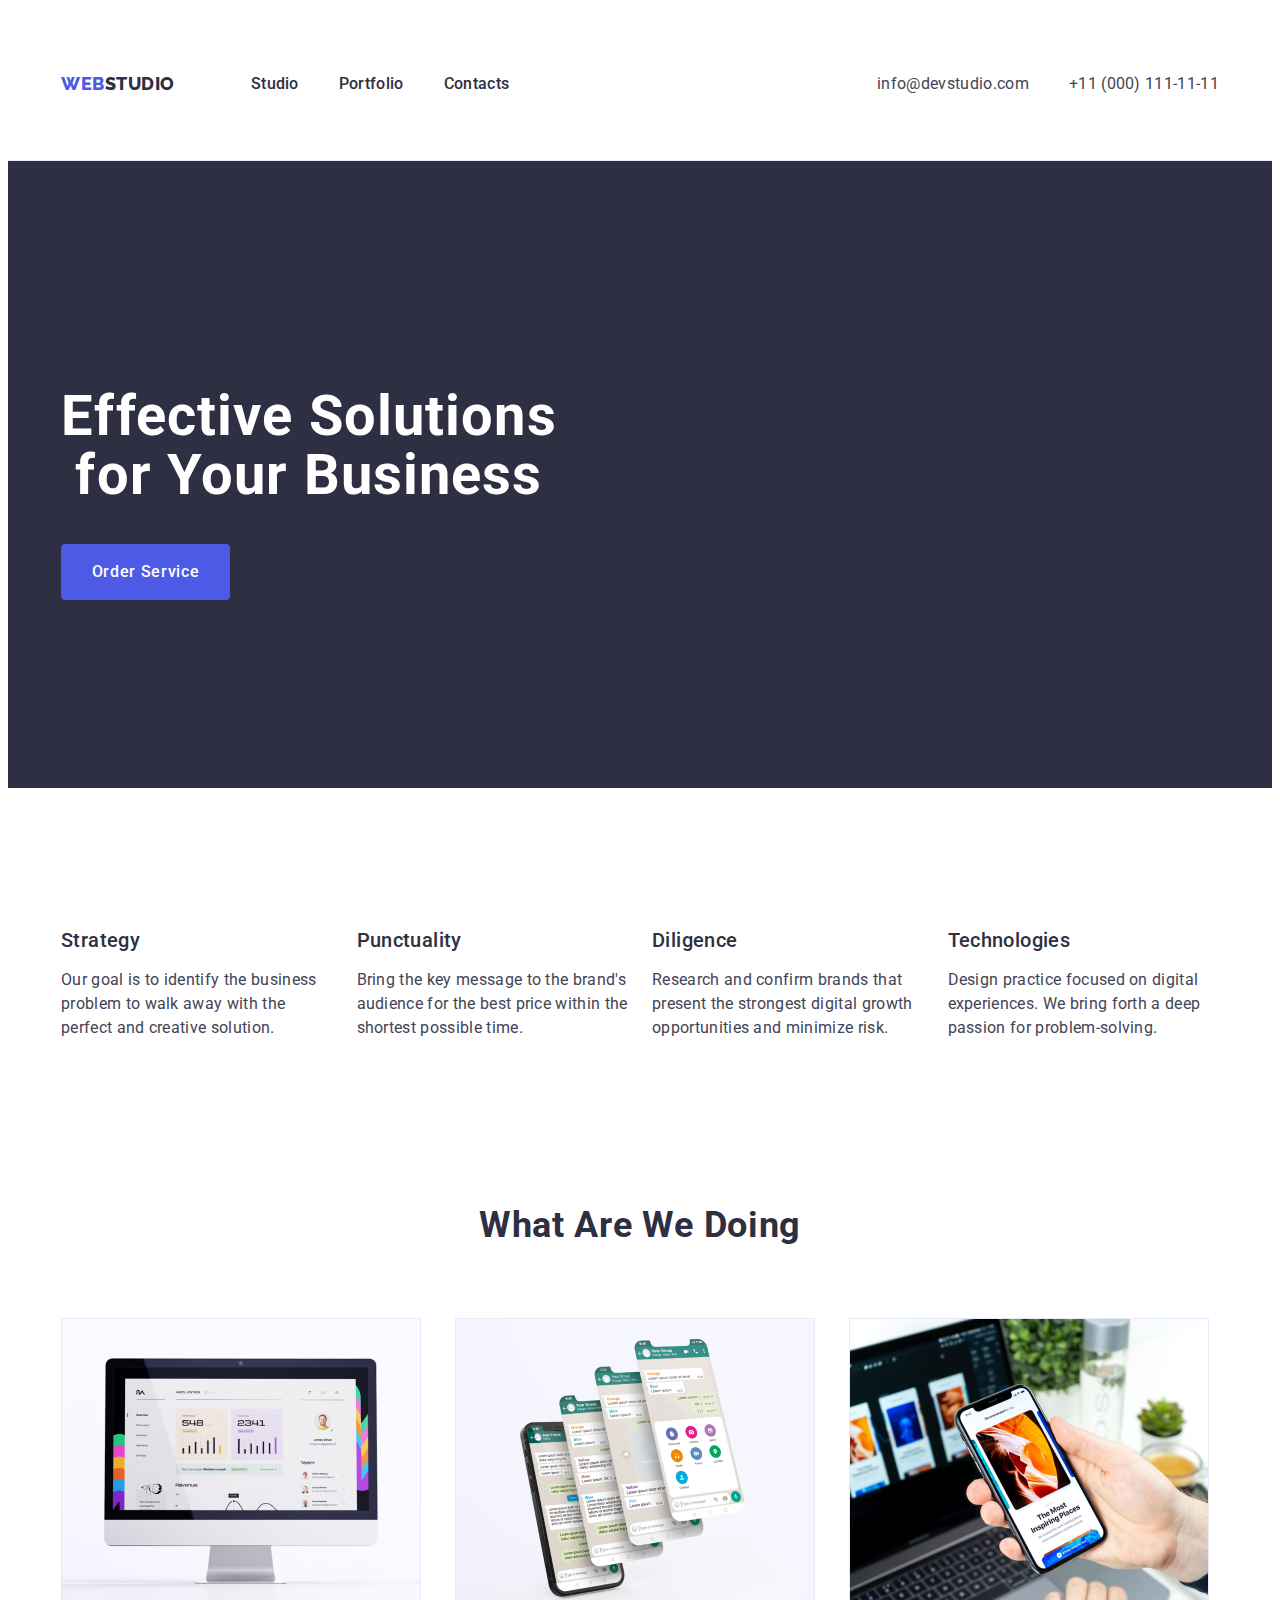
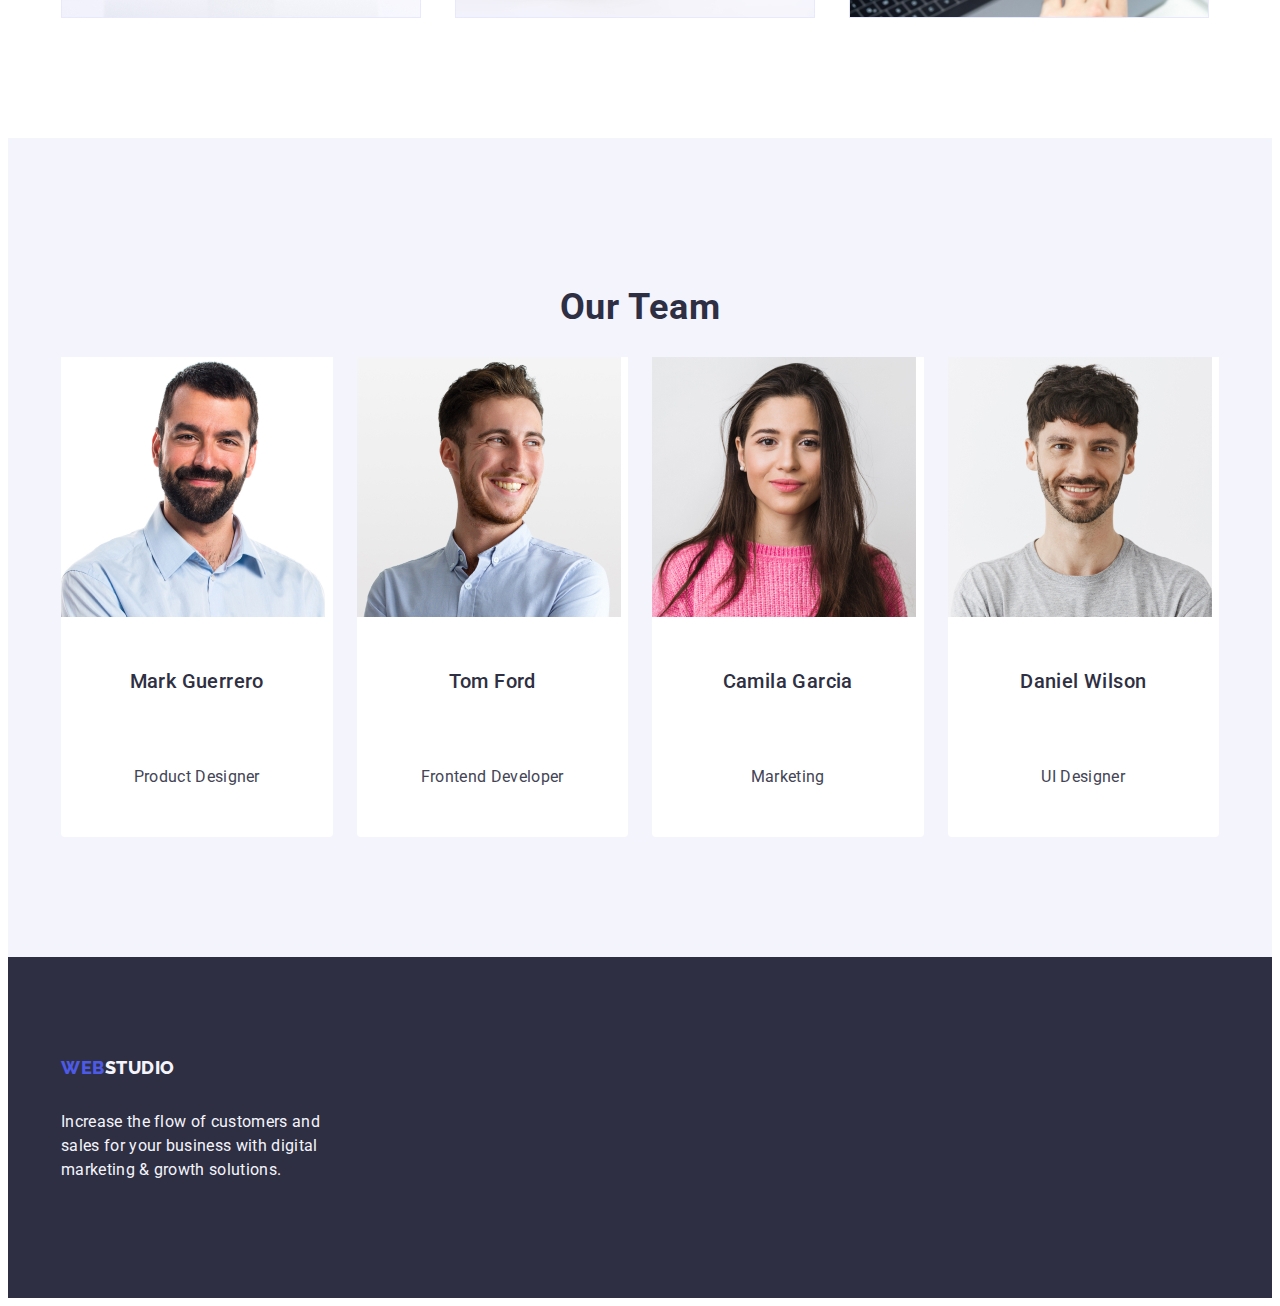
==== index.html @ e4f26592 "work 2" ====
<!DOCTYPE html>
<html lang="en">
  <head>
    <meta charset="UTF-8" />
    <meta http-equiv="X-UA-Compatible" content="IE=edge" />
    <meta name="viewport" content="width=device-width, initial-scale=1.0" />
    <title>WebStudio</title>
    <link
      rel="stylesheet"
      href="https://cdnjs.cloudflare.com/ajax/libs/modern-normalize/2.0.0/modern-normalize.min.css"
      integrity="sha512-4xo8blKMVCiXpTaLzQSLSw3KFOVPWhm/TRtuPVc4WG6kUgjH6J03IBuG7JZPkcWMxJ5huwaBpOpnwYElP/m6wg=="
      crossorigin="anonymous"
      referrerpolicy="no-referrer"
    />
    <link href="./css/styles.css" rel="stylesheet" />
    <link rel="preconnect" href="https://fonts.googleapis.com" />
    <link rel="preconnect" href="https://fonts.gstatic.com" crossorigin />
    <link
      href="https://fonts.googleapis.com/css2?family=Raleway:wght@800&family=Roboto:wght@400;500;700;900&display=swap"
      rel="stylesheet"
    />
  </head>

  <body>
    <header class="header">
      <!-- Main navigation-->
      <div class="main-nav container">
        <nav class="page-nav">
          <a href="./index.html" class="logo link">
            Web<span class="nav-logo">Studio</span></a
          >
          <ul class="list">
            <li class="nav-item">
              <a href="./index.html" class="nav link">Studio</a>
            </li>
            <li class="nav-item">
              <a href="./portfolio.html" class="nav link">Portfolio</a>
            </li>
            <li class="nav-item"><a href="" class="nav link">Contacts</a></li>
          </ul>
        </nav>
        <!-- Contacts-->
        <address class="address">
          <ul class="list">
            <li class="address-link">
              <a class="contacts link" href="mailto:info@devstudio.com"
                >info@devstudio.com</a
              >
            </li>
            <li>
              <a class="contacts link" href="tel:+110001111111"
                >+11 (000) 111-11-11</a
              >
            </li>
          </ul>
        </address>
      </div>
    </header>
    <!-- Main content-->
    <main>
      <!-- Main header-->

      <section class="page-header">
        <div class="container">
          <h1 class="page-title">Effective Solutions for Your Business</h1>
          <button type="button" class="order-button">Order Service</button>
        </div>
      </section>

      <!-- Company focus-->
      <section class="company-focus">
        <div class="container">
          <h2 class="title visually-hidden">Company focus</h2>
          <ul class="list">
            <li class="company-focus-item">
              <h3 class="subtitle">Strategy</h3>
              <p class="body-text">
                Our goal is to identify the business problem to walk away with
                the perfect and creative solution.
              </p>
            </li>
            <li class="company-focus-item">
              <h3 class="subtitle">Punctuality</h3>
              <p class="body-text">
                Bring the key message to the brand's audience for the best price
                within the shortest possible time.
              </p>
            </li>
            <li class="company-focus-item">
              <h3 class="subtitle">Diligence</h3>
              <p class="body-text">
                Research and confirm brands that present the strongest digital
                growth opportunities and minimize risk.
              </p>
            </li>
            <li class="company-focus-item">
              <h3 class="subtitle">Technologies</h3>
              <p class="body-text">
                Design practice focused on digital experiences. We bring forth a
                deep passion for problem-solving.
              </p>
            </li>
          </ul>
        </div>
      </section>

      <!-- Image company focus-->
      <section class="focus-image">
        <div class="container">
          <h2 class="title">What are we doing</h2>
          <ul class="list">
            <li class="focus-image-item">
              <img
                src="./images/monitor.jpg"
                alt="computer-monitor"
                width="360"
              />
            </li>
            <li class="focus-image-item">
              <img
                src="./images/smartphone.jpg"
                alt="smartphone-and-several-of-its-tabs"
                width="360"
              />
            </li>
            <li class="focus-image-item">
              <img
                src="./images/laptop.jpg"
                alt="laptop-on-the-table-and-smartphone-in-hand"
                width="360"
              />
            </li>
          </ul>
        </div>
      </section>

      <!-- Company Team-->
      <section class="company-team">
        <div class="container">
          <h2 class="title">Our Team</h2>
          <ul class="list">
            <li class="team-list">
              <img src="./images/Mark.jpg" alt="team-card" width="264" />
              <div class="card-team">
                <h3 class="subtitle">Mark Guerrero</h3>
                <p class="body-text">Product Designer</p>
              </div>
            </li>
            <li class="team-list">
              <img src="./images/Tom.jpg" alt="team-card-2" width="264" />
              <div class="card-team">
                <h3 class="subtitle">Tom Ford</h3>
                <p class="body-text">Frontend Developer</p>
              </div>
            </li>
            <li class="team-list">
              <img src="./images/Camila.jpg" alt="team-card-3" width="264" />
              <div class="card-team">
                <h3 class="subtitle">Camila Garcia</h3>
                <p class="body-text">Marketing</p>
              </div>
            </li>
            <li class="team-list">
              <img src="./images/Daniel.jpg" alt="team-card-4" width="264" />
              <div class="card-team">
                <h3 class="subtitle">Daniel Wilson</h3>
                <p class="body-text">UI Designer</p>
              </div>
            </li>
          </ul>
        </div>
      </section>
    </main>
    <!-- Footer-->
    <footer class="footer">
      <div class="container">
        <a class="logo link" href="./index.html">
          Web<span class="name-logo-footer">Studio</span></a
        >
        <p class="text-footer">
          Increase the flow of customers and sales for your business with
          digital marketing & growth solutions.
        </p>
      </div>
    </footer>
  </body>
</html>
---- css/styles.css ----
:root {
  --brand-color: #2e2f42;
  --bgc-color: #ffffff;
  --accent-color: #4d5ae5;
  --text-color: #434455;
}
/*Body*/
body {
  font-family: "Roboto", sans-serif;
  font-style: normal;
  font-weight: 400;
  font-size: 16px;
  line-height: 1.5;
  letter-spacing: 0.02em;
  color: var(--text-color);
  background: var(--bgc-color);
}
.list {
  list-style-type: none;
  letter-spacing: 0.02em;
  color: var(--brand-color);
  padding: 0;
  margin: 0;
}
img {
  display: block;
}
.container {
  width: 1158px;
  margin: 0 auto;
  padding: 0 15px;
}
/*Navigation*/
.logo {
  font-family: "Raleway", sans-serif;
  font-style: normal;
  font-weight: 800;
  font-size: 18px;
  line-height: 1.17;
  letter-spacing: 0.03em;
  text-transform: uppercase;
  color: var(--accent-color);
  margin-right: 76px;
}
.nav-logo {
  color: var(--brand-color);
}
.link {
  text-decoration: none;
}
.nav.link {
  font-weight: 500;
  color: var(--brand-color);
}
.nav.link:hover {
  color: #404bbf;
}
.nav.link:focus {
  color: #404bbf;
}
.address {
  font-style: normal;
}
.address .list {
  display: flex;
}
.address-link {
  margin-right: 40px;
}
.address-link:last-child {
  margin-right: 0;
}
.address {
  margin-left: auto;
}
.contacts {
  color: var(--text-color);
}
.contacts:hover {
  color: #404bbf;
}
.contacts:focus {
  color: #404bbf;
}
.page-nav {
  display: flex;
  align-items: center;
}
.main-nav {
  display: flex;
  align-items: center;
  padding-top: 40px;
  padding-bottom: 40px;
}
.page-nav > ul {
  display: flex;
}
.nav-item {
  margin-right: 40px;
  padding: 24px 0;
}

.nav-item:last-child {
  margin-right: 0;
}
/*Header Studio*/

.page-header {
  background-color: var(--brand-color);
  padding-top: 188px;
  padding-bottom: 188px;
}
.page-title {
  max-width: 496px;
  font-size: 56px;
  font-weight: 700;
  line-height: 60px;
  line-height: 1.07;
  text-align: center;
  letter-spacing: 0.02em;
  color: var(--bgc-color);
}
.order-button {
  display: block;
  min-width: 169px;
  height: 56px;
  border: none;
  border-radius: 4px;
  font-family: "Roboto", sans-serif;
  font-weight: 500;
  letter-spacing: 0.04em;
  font-size: 16px;
  line-height: 1.5;
  letter-spacing: 0.04em;
  color: var(--bgc-color);
  background-color: var(--accent-color);
  cursor: pointer;
}
.order-button:hover {
  background-color: #404bbf;
}
.order-button:focus {
  background-color: #404bbf;
}
.header {
  border-bottom: 1px solid #e7e9fc;
}

/*Body text*/
.title {
  font-weight: 700;
  font-size: 36px;
  line-height: 1.11;
  letter-spacing: 0.02em;
  text-align: center;
  text-transform: capitalize;
  color: var(--brand-color);
}
.subtitle {
  font-weight: 500;
  font-size: 20px;
  line-height: 1.2;
  letter-spacing: 0.02em;
  color: var(--brand-color);
}
.body-text {
  font-size: 16px;
  line-height: 1.5;
  letter-spacing: 0.02em;
  color: var(--text-color);
}
.company-focus {
  padding-top: 120px;
  padding-bottom: 120px;
}

.visually-hidden {
  position: absolute;
  width: 1px;
  height: 1px;
  margin: -1px;
  border: 0;
  padding: 0;
  white-space: nowrap;
  clip-path: inset(100%);
  clip: rect(0 0 0 0);
  overflow: hidden;
}
.company-focus ul {
  display: flex;
}
.company-focus-item:last-child {
  margin-right: 0;
}
.company-focus-item {
  margin-right: 24px;
  width: calc((100% - 72px) / 4);
}
.company-focus .subtitle {
  margin-bottom: 8px;
}
.focus-image {
  padding-bottom: 120px;
}
.focus-image .title {
  margin-bottom: 72px;
}
.focus-image ul {
  display: flex;
}
.focus-image-item {
  margin-right: 24px;
  width: calc((100% - 48px) / 3);
}
.focus-image-item:last-child {
  margin-right: 0;
}
/*Company Team*/
.company-team {
  background-color: #f4f4fd;
  padding-top: 120px;
  padding-bottom: 120px;
}
.company-team title {
  margin-bottom: 72px;
}
.company-team ul {
  display: flex;
}

.team-list:last-child {
  margin-right: 0;
}
.team-list {
  background-color: var(--bgc-color);
  margin-right: 24px;
  width: calc((100% - 72px) / 4);
  border-radius: 0px 0px 4px 4px;
}
.card-team {
  padding: 32px 16px 32px;
}
.card-team .subtitle {
  text-align: center;
  margin-bottom: 8px;
}
.card-team .body-text {
  text-align: center;
}
.company-team .subtitle {
  margin-bottom: 72px;
}

/*Footer*/
.footer {
  background-color: var(--brand-color);
  padding-top: 100px;
  padding-bottom: 100px;
}
.text-footer {
  color: #f4f4fd;
  max-width: 264px;
}
.name-logo-footer {
  color: #f4f4fd;
}
.footer .logo {
  display: inline-block;
  margin-bottom: 16px;
}
/*Header Portfolio*/
.filter-button {
  font-family: "Roboto", sans-serif;
  font-weight: 500;
  font-size: 16px;
  line-height: 1.5;
  letter-spacing: 0.04em;
  color: var(--accent-color);
  background-color: #f4f4fd;
  cursor: pointer;
  padding: 12px 24px;
  padding: 12px 24px;
  border: 1px solid #e7e9fc;
  border-radius: 4px;
}
.portfolio-content {
  padding-top: 96px;
  padding-bottom: 120px;
}
.filter {
  display: flex;
  margin-bottom: 72px;
  justify-content: center;
}
.filter-item {
  margin-right: 24px;
}
.filter-item:last-child {
  margin-right: 0;
}

.filter-button:hover {
  background-color: #404bbf;
  color: var(--bgc-color);
  border: 1px solid transparent;
}
.filter-button:focus {
  background-color: #404bbf;
  color: var(--bgc-color);
  border: 1px solid transparent;
}
.services {
  display: flex;
  justify-content: center;
  margin-bottom: 72px;
  flex-wrap: wrap;
  column-gap: 24px;
  row-gap: 48px;
}
.services-link {
  width: calc((100%-48px) / 3);
}
.services-link:nth-last-child(3n) {
  column-gap: 0;
  row-gap: 0;
}
.services-category {
  padding: 32px 16px;
  border: 1px solid #e7e9fc;
  border-top: none;
}
.services .subtitle {
  margin-bottom: 8px;
  text-align: center;
}
.services .body-text {
  text-align: center;
}
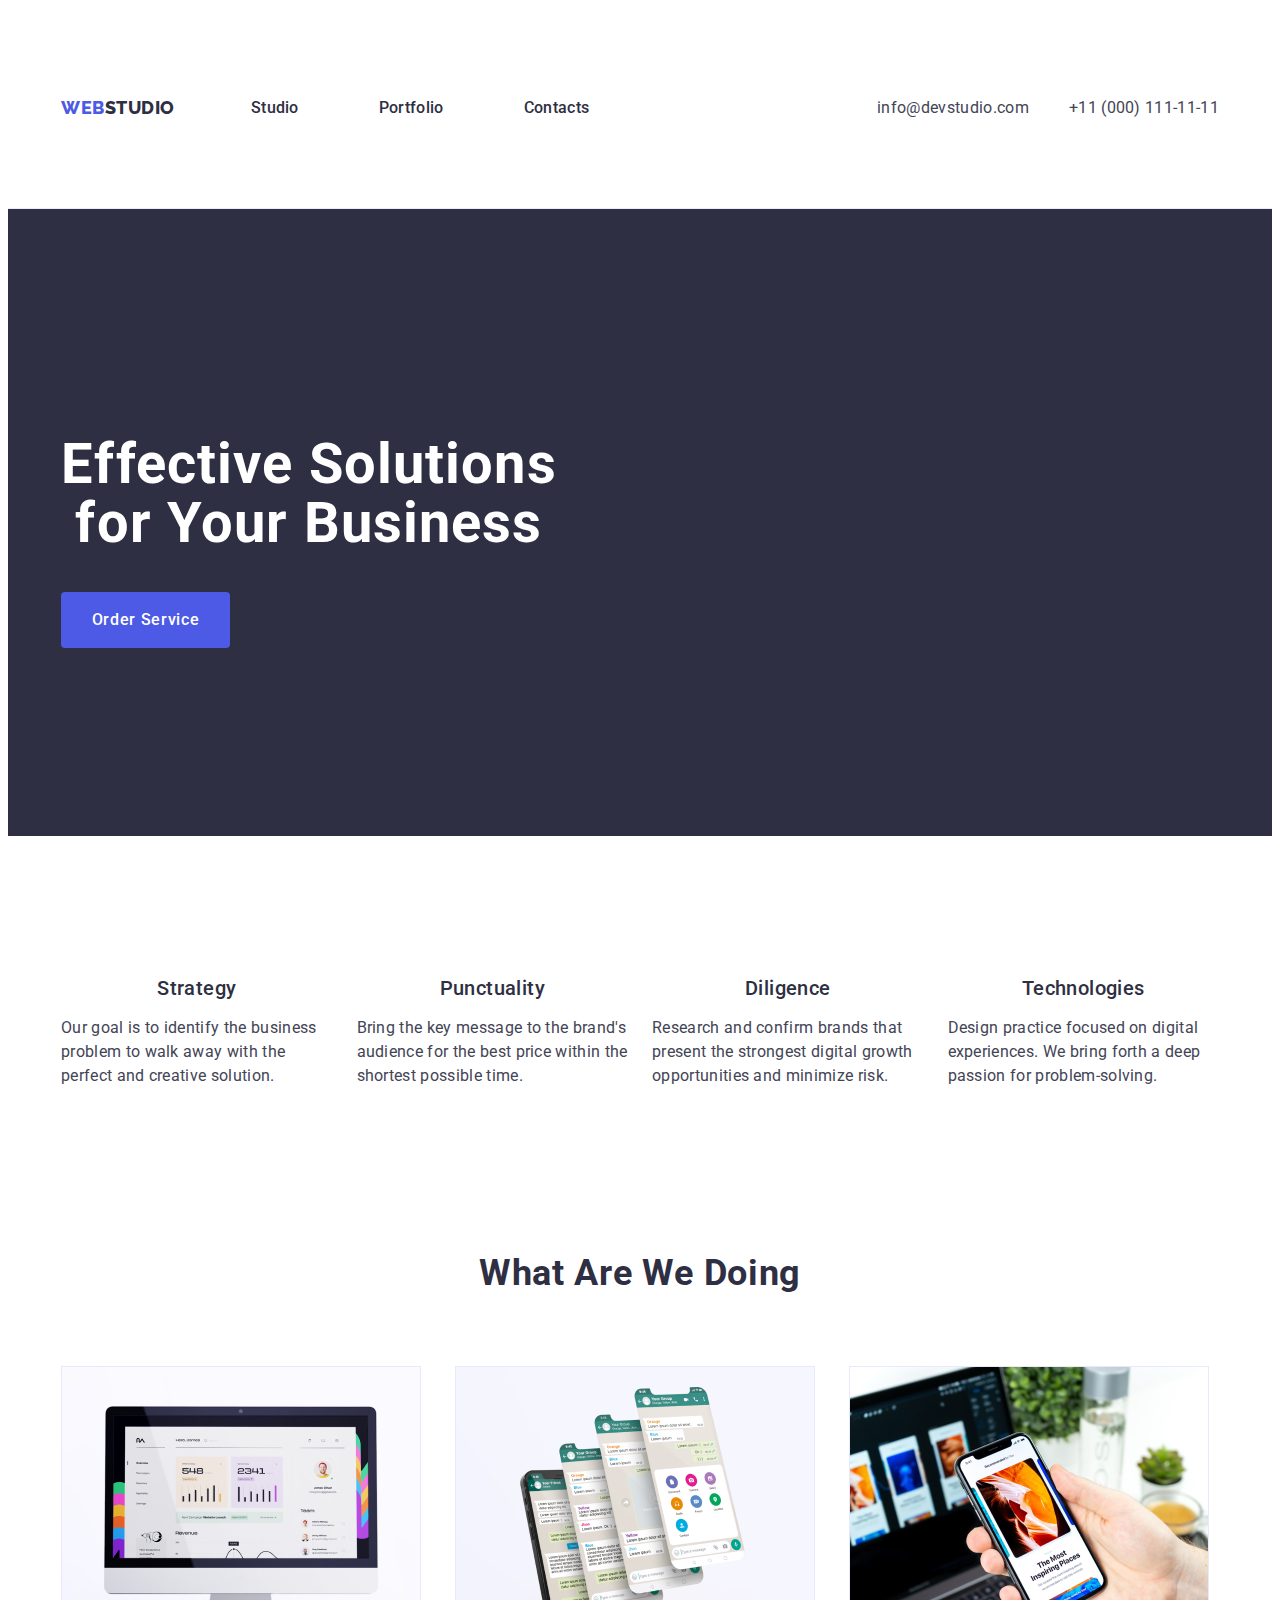
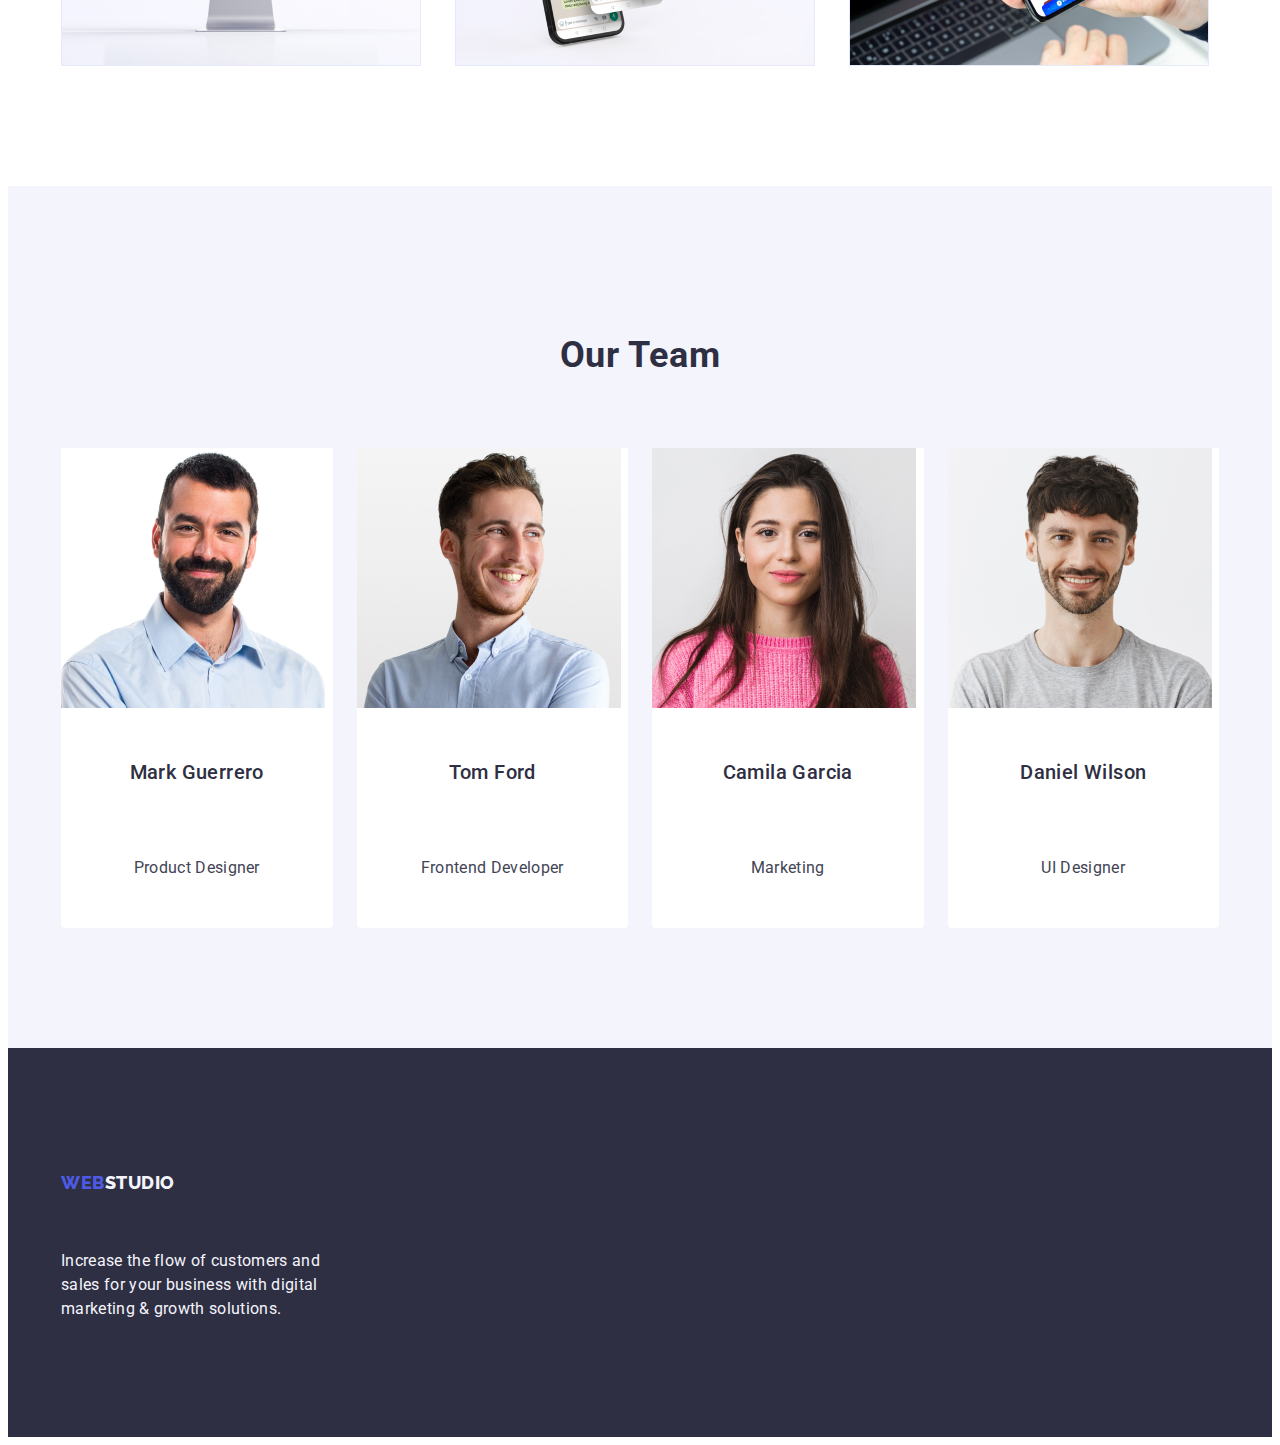
==== commit f035a973: "update 13" ====
--- a/index.html
+++ b/index.html
@@ -29,7 +29,7 @@
           <a href="./index.html" class="logo link">
             Web<span class="nav-logo">Studio</span></a
           >
-          <ul class="list">
+          <ul class="header-nav-list list">
             <li class="nav-item">
               <a href="./index.html" class="nav link">Studio</a>
             </li>
--- a/css/styles.css
+++ b/css/styles.css
@@ -26,7 +26,8 @@
   display: block;
 }
 .container {
-  width: 1158px;
+  max-width: 1158px;
+  width: 100%;
   margin: 0 auto;
   padding: 0 15px;
 }
@@ -41,7 +42,14 @@
   text-transform: uppercase;
   color: var(--accent-color);
   margin-right: 76px;
-}
+  padding: 24px 0;
+}
+.header-nav-list {
+  display: flex;
+  align-items: center;
+  gap: 40px;
+}
+
 .nav-logo {
   color: var(--brand-color);
 }
@@ -51,6 +59,12 @@
 .nav.link {
   font-weight: 500;
   color: var(--brand-color);
+
+  font-size: 16px;
+  line-height: 1.5;
+  letter-spacing: 0.02em;
+  padding-top: 24px;
+  padding-bottom: 24px;
 }
 .nav.link:hover {
   color: #404bbf;
@@ -97,7 +111,8 @@
 }
 .nav-item {
   margin-right: 40px;
-  padding: 24px 0;
+  padding-top: 24px;
+  padding-bottom: 24px;
 }
 
 .nav-item:last-child {
@@ -144,6 +159,8 @@
 }
 .header {
   border-bottom: 1px solid #e7e9fc;
+  padding-top: 24px;
+  padding-bottom: 24px;
 }
 
 /*Body text*/
@@ -155,6 +172,7 @@
   text-align: center;
   text-transform: capitalize;
   color: var(--brand-color);
+  margin-bottom: 72px;
 }
 .subtitle {
   font-weight: 500;
@@ -162,6 +180,8 @@
   line-height: 1.2;
   letter-spacing: 0.02em;
   color: var(--brand-color);
+  margin-bottom: 8px;
+  text-align: center;
 }
 .body-text {
   font-size: 16px;
@@ -282,6 +302,7 @@
   padding: 12px 24px;
   border: 1px solid #e7e9fc;
   border-radius: 4px;
+  margin-bottom: 8px;
 }
 .portfolio-content {
   padding-top: 96px;
@@ -311,14 +332,12 @@
 }
 .services {
   display: flex;
-  justify-content: center;
-  margin-bottom: 72px;
   flex-wrap: wrap;
   column-gap: 24px;
   row-gap: 48px;
 }
 .services-link {
-  width: calc((100%-48px) / 3);
+  width: calc((100% - 48px) / 3);
 }
 .services-link:nth-last-child(3n) {
   column-gap: 0;
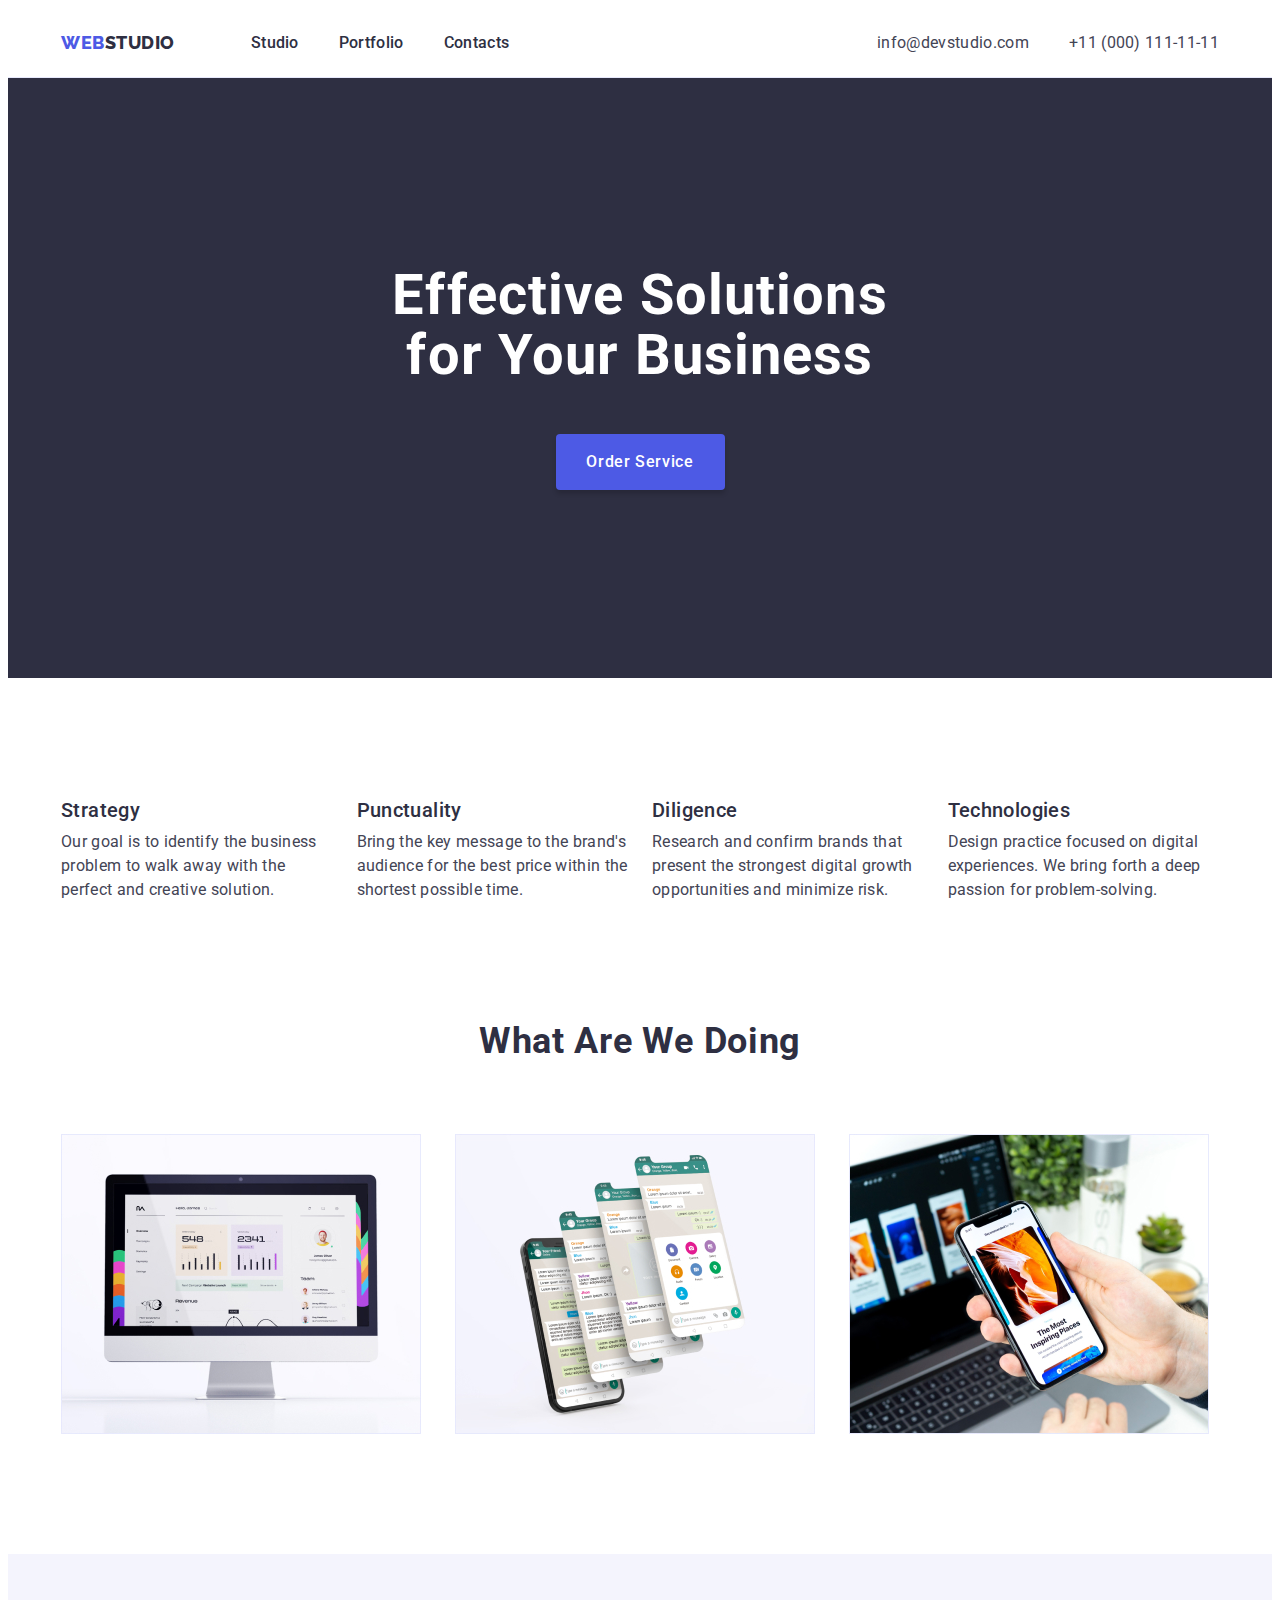
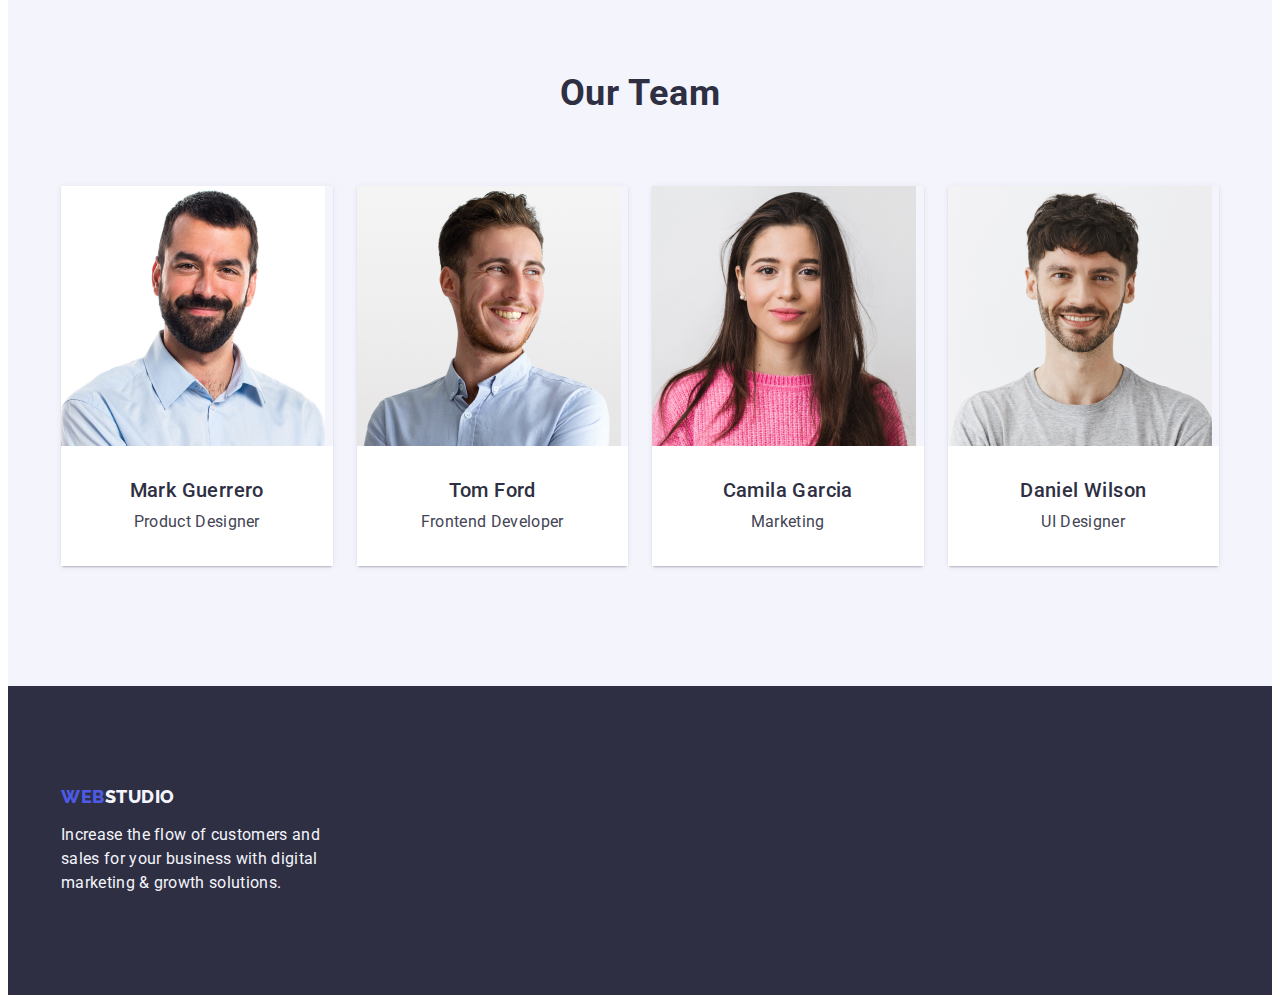
==== commit 2889ec67: "end" ====
--- a/index.html
+++ b/index.html
@@ -24,31 +24,35 @@
   <body>
     <header class="header">
       <!-- Main navigation-->
-      <div class="main-nav container">
-        <nav class="page-nav">
-          <a href="./index.html" class="logo link">
-            Web<span class="nav-logo">Studio</span></a
+      <div class="container header-container">
+        <nav class="header-nav">
+          <a href="./index.html" class="header-logo link">
+            Web<span class="logo">Studio</span></a
           >
           <ul class="header-nav-list list">
-            <li class="nav-item">
-              <a href="./index.html" class="nav link">Studio</a>
-            </li>
-            <li class="nav-item">
-              <a href="./portfolio.html" class="nav link">Portfolio</a>
-            </li>
-            <li class="nav-item"><a href="" class="nav link">Contacts</a></li>
+            <li class="header-nav-item">
+              <a href="./index.html" class="header-nav-link link">Studio</a>
+            </li>
+            <li class="header-nav-item">
+              <a href="./portfolio.html" class="header-nav-link link"
+                >Portfolio</a
+              >
+            </li>
+            <li class="header-nav-item">
+              <a href="" class="header-nav-link link">Contacts</a>
+            </li>
           </ul>
         </nav>
         <!-- Contacts-->
         <address class="address">
-          <ul class="list">
-            <li class="address-link">
-              <a class="contacts link" href="mailto:info@devstudio.com"
+          <ul class="address-list list">
+            <li class="address-item">
+              <a class="address-link link" href="mailto:info@devstudio.com"
                 >info@devstudio.com</a
               >
             </li>
-            <li>
-              <a class="contacts link" href="tel:+110001111111"
+            <li class="address-item">
+              <a class="address-link link" href="tel:+110001111111"
                 >+11 (000) 111-11-11</a
               >
             </li>
@@ -60,42 +64,43 @@
     <main>
       <!-- Main header-->
 
-      <section class="page-header">
-        <div class="container">
-          <h1 class="page-title">Effective Solutions for Your Business</h1>
-          <button type="button" class="order-button">Order Service</button>
+      <section class="section-hero">
+        <div class="container">
+          <h1 class="hero-title">Effective Solutions for Your Business</h1>
+          <button type="button" class="hero-button">Order Service</button>
         </div>
       </section>
 
       <!-- Company focus-->
-      <section class="company-focus">
-        <div class="container">
-          <h2 class="title visually-hidden">Company focus</h2>
-          <ul class="list">
-            <li class="company-focus-item">
-              <h3 class="subtitle">Strategy</h3>
-              <p class="body-text">
+      <section class="section-features">
+        <div class="container">
+          <!-- hidden attribute -->
+          <h2 class="visually-hidden">Company focus</h2>
+          <ul class="features-list list">
+            <li class="features-item">
+              <h3 class="features-title">Strategy</h3>
+              <p class="features-text">
                 Our goal is to identify the business problem to walk away with
                 the perfect and creative solution.
               </p>
             </li>
-            <li class="company-focus-item">
-              <h3 class="subtitle">Punctuality</h3>
-              <p class="body-text">
+            <li class="features-item">
+              <h3 class="features-title">Punctuality</h3>
+              <p class="features-text">
                 Bring the key message to the brand's audience for the best price
                 within the shortest possible time.
               </p>
             </li>
-            <li class="company-focus-item">
-              <h3 class="subtitle">Diligence</h3>
-              <p class="body-text">
+            <li class="features-item">
+              <h3 class="features-title">Diligence</h3>
+              <p class="features-text">
                 Research and confirm brands that present the strongest digital
                 growth opportunities and minimize risk.
               </p>
             </li>
-            <li class="company-focus-item">
-              <h3 class="subtitle">Technologies</h3>
-              <p class="body-text">
+            <li class="features-item">
+              <h3 class="features-title">Technologies</h3>
+              <p class="features-text">
                 Design practice focused on digital experiences. We bring forth a
                 deep passion for problem-solving.
               </p>
@@ -105,29 +110,32 @@
       </section>
 
       <!-- Image company focus-->
-      <section class="focus-image">
-        <div class="container">
-          <h2 class="title">What are we doing</h2>
-          <ul class="list">
-            <li class="focus-image-item">
+      <section class="section-products">
+        <div class="container">
+          <h2 class="products-title">What are we doing</h2>
+          <ul class="products-list list">
+            <li class="products-item">
               <img
                 src="./images/monitor.jpg"
                 alt="computer-monitor"
                 width="360"
-              />
-            </li>
-            <li class="focus-image-item">
+                height="300"
+              />
+            </li>
+            <li class="products-item">
               <img
                 src="./images/smartphone.jpg"
                 alt="smartphone-and-several-of-its-tabs"
                 width="360"
-              />
-            </li>
-            <li class="focus-image-item">
+                height="300"
+              />
+            </li>
+            <li class="products-item">
               <img
                 src="./images/laptop.jpg"
                 alt="laptop-on-the-table-and-smartphone-in-hand"
                 width="360"
+                height="300"
               />
             </li>
           </ul>
@@ -135,36 +143,60 @@
       </section>
 
       <!-- Company Team-->
-      <section class="company-team">
-        <div class="container">
-          <h2 class="title">Our Team</h2>
-          <ul class="list">
-            <li class="team-list">
-              <img src="./images/Mark.jpg" alt="team-card" width="264" />
-              <div class="card-team">
-                <h3 class="subtitle">Mark Guerrero</h3>
-                <p class="body-text">Product Designer</p>
-              </div>
-            </li>
-            <li class="team-list">
-              <img src="./images/Tom.jpg" alt="team-card-2" width="264" />
-              <div class="card-team">
-                <h3 class="subtitle">Tom Ford</h3>
-                <p class="body-text">Frontend Developer</p>
-              </div>
-            </li>
-            <li class="team-list">
-              <img src="./images/Camila.jpg" alt="team-card-3" width="264" />
-              <div class="card-team">
-                <h3 class="subtitle">Camila Garcia</h3>
-                <p class="body-text">Marketing</p>
-              </div>
-            </li>
-            <li class="team-list">
-              <img src="./images/Daniel.jpg" alt="team-card-4" width="264" />
-              <div class="card-team">
-                <h3 class="subtitle">Daniel Wilson</h3>
-                <p class="body-text">UI Designer</p>
+      <section class="section-team">
+        <div class="container">
+          <h2 class="team-title">Our Team</h2>
+          <ul class="team-list list">
+            <li class="team-item">
+              <img
+                class="team-photo"
+                src="./images/Mark.jpg"
+                alt="team-card"
+                width="264"
+                height="260"
+              />
+              <div class="cards">
+                <h3 class="team-name">Mark Guerrero</h3>
+                <p class="team-text">Product Designer</p>
+              </div>
+            </li>
+            <li class="team-item">
+              <img
+                class="team-photo"
+                src="./images/Tom.jpg"
+                alt="team-card-2"
+                width="264"
+                height="260"
+              />
+              <div class="cards">
+                <h3 class="team-name">Tom Ford</h3>
+                <p class="team-text">Frontend Developer</p>
+              </div>
+            </li>
+            <li class="team-item">
+              <img
+                class="team-photo"
+                src="./images/Camila.jpg"
+                alt="team-card-3"
+                width="264"
+                height="260"
+              />
+              <div class="cards">
+                <h3 class="team-name">Camila Garcia</h3>
+                <p class="team-text">Marketing</p>
+              </div>
+            </li>
+            <li class="team-item">
+              <img
+                class="team-photo"
+                src="./images/Daniel.jpg"
+                alt="team-card-4"
+                width="264"
+                height="260"
+              />
+              <div class="cards">
+                <h3 class="team-name">Daniel Wilson</h3>
+                <p class="team-text">UI Designer</p>
               </div>
             </li>
           </ul>
@@ -172,12 +204,12 @@
       </section>
     </main>
     <!-- Footer-->
-    <footer class="footer">
+    <footer class="section footer">
       <div class="container">
-        <a class="logo link" href="./index.html">
-          Web<span class="name-logo-footer">Studio</span></a
+        <a class="footer-logo link" href="./index.html">
+          Web<span class="logo">Studio</span></a
         >
-        <p class="text-footer">
+        <p class="footer-text">
           Increase the flow of customers and sales for your business with
           digital marketing & growth solutions.
         </p>
--- a/css/styles.css
+++ b/css/styles.css
@@ -1,38 +1,116 @@
 :root {
-  --brand-color: #2e2f42;
-  --bgc-color: #ffffff;
-  --accent-color: #4d5ae5;
-  --text-color: #434455;
-}
-/*Body*/
+  --first-text-color: #2e2f42;
+  --second-text-color: #434455;
+  --third-text-color: #ffffff;
+  --fourth-text-color: #f4f4fd;
+  --background-main-color: #ffffff;
+  --background-second-color: #2e2f42;
+  --background-third-color: #f4f4fd;
+  --logo-first-color: #4d5ae5;
+  --logo-second-color: #2e2f42;
+  --logo-third-color: #f4f4fd;
+  --bttn-background-color: #404bbf;
+  --bttn-background-second-color: #f4f4fd;
+  --bttn-first-color: #4d5ae5;
+  --bttn-second-color: #ffffff;
+  --border-bttn-color: #e7e9fc;
+}
+
 body {
   font-family: "Roboto", sans-serif;
-  font-style: normal;
-  font-weight: 400;
-  font-size: 16px;
-  line-height: 1.5;
-  letter-spacing: 0.02em;
-  color: var(--text-color);
-  background: var(--bgc-color);
-}
+  color: #2e2f42;
+  color: #434455;
+  background: #ffffff;
+}
+
+/* Reset styles */
+
+p,
+h1,
+h2,
+h3,
+h4,
+h5,
+h6 {
+  margin-top: 0;
+  margin-bottom: 0;
+}
+
+a {
+  text-decoration: none;
+  margin-top: 0;
+  margin-bottom: 0;
+  padding-left: 0;
+}
+
+ul {
+  list-style-type: none;
+  margin-top: 0;
+  margin-bottom: 0;
+  padding-left: 0;
+}
+
+.link {
+  text-decoration: none;
+}
+
 .list {
   list-style-type: none;
-  letter-spacing: 0.02em;
-  color: var(--brand-color);
-  padding: 0;
-  margin: 0;
-}
+}
+
 img {
   display: block;
-}
+  max-width: 100%;
+  height: auto;
+}
+
+/*----- Home page -----*/
+
+/* Header (Home page , Portfolio) */
+
+.header {
+  border-bottom: 1px solid #e7e9fc;
+}
+
 .container {
+  width: 100%;
   max-width: 1158px;
-  width: 100%;
+  padding: 0 15px;
   margin: 0 auto;
-  padding: 0 15px;
-}
-/*Navigation*/
-.logo {
+}
+
+.header-container {
+  display: flex;
+  align-items: center;
+}
+
+.header-nav {
+  display: flex;
+  align-items: center;
+  flex-grow: 1;
+}
+
+.header-nav-list {
+  display: flex;
+  align-items: center;
+  gap: 40px;
+}
+
+.header-nav-link {
+  font-weight: 500;
+  font-size: 16px;
+  line-height: 1.5;
+  letter-spacing: 0.02em;
+  padding-top: 24px;
+  padding-bottom: 24px;
+  color: var(--first-text-color);
+}
+
+.header-nav-link:is(:hover, :focus) {
+  color: #404bbf;
+}
+
+.header-logo {
   font-family: "Raleway", sans-serif;
   font-style: normal;
   font-weight: 800;
@@ -40,158 +118,103 @@
   line-height: 1.17;
   letter-spacing: 0.03em;
   text-transform: uppercase;
-  color: var(--accent-color);
   margin-right: 76px;
-  padding: 24px 0;
-}
-.header-nav-list {
+  padding-top: 24px;
+  padding-bottom: 24px;
+  color: var(--logo-first-color);
+}
+
+.header-logo span {
+  font-family: "Raleway", sans-serif;
+  font-style: normal;
+  font-weight: 800;
+  font-size: 18px;
+  line-height: 1.17;
+  letter-spacing: 0.03em;
+  text-transform: uppercase;
+  color: var(--logo-second-color);
+}
+
+.address {
+  font-style: normal;
+}
+
+.address-list {
   display: flex;
   align-items: center;
   gap: 40px;
-}
-
-.nav-logo {
-  color: var(--brand-color);
-}
-.link {
-  text-decoration: none;
-}
-.nav.link {
-  font-weight: 500;
-  color: var(--brand-color);
-
+  margin-left: auto;
+}
+
+.address-item {
+}
+
+.address-link {
+  font-style: normal;
+  font-weight: 400;
   font-size: 16px;
   line-height: 1.5;
   letter-spacing: 0.02em;
   padding-top: 24px;
   padding-bottom: 24px;
-}
-.nav.link:hover {
+  color: var(--second-text-color);
+}
+
+.address-link:is(:hover, :focus) {
   color: #404bbf;
 }
-.nav.link:focus {
-  color: #404bbf;
-}
-.address {
-  font-style: normal;
-}
-.address .list {
-  display: flex;
-}
-.address-link {
-  margin-right: 40px;
-}
-.address-link:last-child {
-  margin-right: 0;
-}
-.address {
+
+/* Main (Home page) */
+
+/* Hero Section */
+
+.section-hero {
+  width: 100%;
+  padding: 188px 0;
+  background: var(--background-second-color);
+}
+
+.hero-title {
+  font-weight: 700;
+  font-size: 56px;
+  text-align: center;
+  line-height: 1.07;
+  letter-spacing: 0.02em;
+  max-width: 496px;
   margin-left: auto;
-}
-.contacts {
-  color: var(--text-color);
-}
-.contacts:hover {
-  color: #404bbf;
-}
-.contacts:focus {
-  color: #404bbf;
-}
-.page-nav {
-  display: flex;
-  align-items: center;
-}
-.main-nav {
-  display: flex;
-  align-items: center;
-  padding-top: 40px;
-  padding-bottom: 40px;
-}
-.page-nav > ul {
-  display: flex;
-}
-.nav-item {
-  margin-right: 40px;
-  padding-top: 24px;
-  padding-bottom: 24px;
-}
-
-.nav-item:last-child {
-  margin-right: 0;
-}
-/*Header Studio*/
-
-.page-header {
-  background-color: var(--brand-color);
-  padding-top: 188px;
-  padding-bottom: 188px;
-}
-.page-title {
-  max-width: 496px;
-  font-size: 56px;
-  font-weight: 700;
-  line-height: 60px;
-  line-height: 1.07;
-  text-align: center;
-  letter-spacing: 0.02em;
-  color: var(--bgc-color);
-}
-.order-button {
-  display: block;
+  margin-right: auto;
+  margin-bottom: 48px;
+  color: var(--third-text-color);
+}
+
+.hero-button {
+  font-family: "Roboto", sans-serif;
+  font-style: normal;
+  font-weight: 500;
+  font-size: 16px;
+  line-height: 1.5;
+  letter-spacing: 0.04em;
+  cursor: pointer;
+  box-shadow: 0px 4px 4px rgba(0, 0, 0, 0.15);
+  border-radius: 4px;
+  border: none;
   min-width: 169px;
   height: 56px;
-  border: none;
-  border-radius: 4px;
-  font-family: "Roboto", sans-serif;
-  font-weight: 500;
-  letter-spacing: 0.04em;
-  font-size: 16px;
-  line-height: 1.5;
-  letter-spacing: 0.04em;
-  color: var(--bgc-color);
-  background-color: var(--accent-color);
-  cursor: pointer;
-}
-.order-button:hover {
-  background-color: #404bbf;
-}
-.order-button:focus {
-  background-color: #404bbf;
-}
-.header {
-  border-bottom: 1px solid #e7e9fc;
-  padding-top: 24px;
-  padding-bottom: 24px;
-}
-
-/*Body text*/
-.title {
-  font-weight: 700;
-  font-size: 36px;
-  line-height: 1.11;
-  letter-spacing: 0.02em;
-  text-align: center;
-  text-transform: capitalize;
-  color: var(--brand-color);
-  margin-bottom: 72px;
-}
-.subtitle {
-  font-weight: 500;
-  font-size: 20px;
-  line-height: 1.2;
-  letter-spacing: 0.02em;
-  color: var(--brand-color);
-  margin-bottom: 8px;
-  text-align: center;
-}
-.body-text {
-  font-size: 16px;
-  line-height: 1.5;
-  letter-spacing: 0.02em;
-  color: var(--text-color);
-}
-.company-focus {
-  padding-top: 120px;
-  padding-bottom: 120px;
+  display: block;
+  margin: 0 auto;
+  color: var(--third-text-color);
+  background: #4d5ae5;
+}
+
+.hero-button:is(:hover, :focus) {
+  background: #404bbf;
+}
+
+/* Features Section */
+
+.section-features {
+  width: 100%;
+  padding: 120px 0;
 }
 
 .visually-hidden {
@@ -206,152 +229,226 @@
   clip: rect(0 0 0 0);
   overflow: hidden;
 }
-.company-focus ul {
-  display: flex;
-}
-.company-focus-item:last-child {
-  margin-right: 0;
-}
-.company-focus-item {
-  margin-right: 24px;
-  width: calc((100% - 72px) / 4);
-}
-.company-focus .subtitle {
+
+.features-list {
+  display: flex;
+  gap: 24px;
+}
+
+.features-item {
+  width: calc((100% - 3 * 24px) / 4);
+}
+
+.features-title {
+  font-weight: 500;
+  font-size: 20px;
+  line-height: 1.2;
+  letter-spacing: 0.02em;
   margin-bottom: 8px;
-}
-.focus-image {
+  color: var(--first-text-color);
+}
+
+.features-text {
+  font-weight: 400;
+  font-size: 16px;
+  line-height: 1.5;
+  letter-spacing: 0.02em;
+  color: var(--second-text-color);
+}
+
+/* Products Section */
+
+.section-products {
+  width: 100%;
   padding-bottom: 120px;
 }
-.focus-image .title {
+
+.products-title {
+  font-weight: 700;
+  font-size: 36px;
+  line-height: 1.11;
+  letter-spacing: 0.02em;
+  text-align: center;
+  text-transform: capitalize;
   margin-bottom: 72px;
-}
-.focus-image ul {
-  display: flex;
-}
-.focus-image-item {
-  margin-right: 24px;
-  width: calc((100% - 48px) / 3);
-}
-.focus-image-item:last-child {
-  margin-right: 0;
-}
-/*Company Team*/
-.company-team {
+  color: var(--first-text-color);
+}
+
+.products-list {
+  display: flex;
+  gap: 24px;
+}
+
+.products-item {
+  width: calc((100% - 2 * 24px) / 3);
+}
+
+/* Team Section */
+
+.section-team {
+  width: 100%;
+  padding: 120px 0;
   background-color: #f4f4fd;
-  padding-top: 120px;
-  padding-bottom: 120px;
-}
-.company-team title {
+}
+
+.team-title {
+  font-weight: 700;
+  font-size: 36px;
+  line-height: 1.11;
+  letter-spacing: 0.02em;
+  text-align: center;
+  text-transform: capitalize;
   margin-bottom: 72px;
-}
-.company-team ul {
-  display: flex;
-}
-
-.team-list:last-child {
-  margin-right: 0;
-}
+  color: var(--first-text-color);
+}
+
 .team-list {
-  background-color: var(--bgc-color);
-  margin-right: 24px;
-  width: calc((100% - 72px) / 4);
+  display: flex;
+  gap: 24px;
+}
+
+.team-item {
+  width: calc((100% - 3 * 24px) / 4);
+  box-shadow: 0px 1px 6px rgba(46, 47, 66, 0.08),
+    0px 1px 1px rgba(46, 47, 66, 0.16), 0px 2px 1px rgba(46, 47, 66, 0.08);
   border-radius: 0px 0px 4px 4px;
 }
-.card-team {
-  padding: 32px 16px 32px;
-}
-.card-team .subtitle {
+
+/* Picture description (Cards) */
+
+.cards {
+  padding: 32px 16px;
+  background: #ffffff;
+}
+
+.team-name {
+  font-weight: 500;
+  font-size: 20px;
+  line-height: 1.2;
+  letter-spacing: 0.02em;
   text-align: center;
   margin-bottom: 8px;
-}
-.card-team .body-text {
+  color: var(--first-text-color);
+}
+
+.team-text {
+  font-weight: 400;
+  font-size: 16px;
+  line-height: 1.5;
+  letter-spacing: 0.02em;
   text-align: center;
-}
-.company-team .subtitle {
-  margin-bottom: 72px;
-}
-
-/*Footer*/
+  color: var(--second-text-color);
+}
+
+/* Footer (Home page , Portfolio) */
+
 .footer {
-  background-color: var(--brand-color);
-  padding-top: 100px;
-  padding-bottom: 100px;
-}
-.text-footer {
-  color: #f4f4fd;
-  max-width: 264px;
-}
-.name-logo-footer {
-  color: #f4f4fd;
-}
-.footer .logo {
+  width: 100%;
+  padding: 100px 0;
+  background: var(--background-second-color);
+}
+
+.footer-logo {
+  font-family: "Raleway", sans-serif;
+  font-style: normal;
+  font-weight: 800;
+  font-size: 18px;
+  line-height: 1.17;
+  letter-spacing: 0.03em;
   display: inline-block;
   margin-bottom: 16px;
-}
-/*Header Portfolio*/
-.filter-button {
+  text-transform: uppercase;
+  color: var(--logo-first-color);
+}
+
+.footer-logo span {
+  font-family: "Raleway", sans-serif;
+  font-style: normal;
+  font-weight: 800;
+  font-size: 18px;
+  line-height: 1.17;
+  letter-spacing: 0.03em;
+  text-transform: uppercase;
+  color: var(--logo-third-color);
+}
+
+.footer-text {
+  font-weight: 400;
+  font-size: 16px;
+  line-height: 1.5;
+  letter-spacing: 0.02em;
+  max-width: 264px;
+  color: var(--fourth-text-color);
+}
+
+/*----- Portfolio Page -----*/
+
+.section-portfolio {
+  padding: 96px 0 120px 0;
+}
+
+.portfolio-filters-list {
+  display: flex;
+  flex-wrap: wrap;
+  justify-content: center;
+  gap: 24px;
+  margin-bottom: 72px;
+}
+
+/* Buttons filters */
+.portfolio-button {
   font-family: "Roboto", sans-serif;
   font-weight: 500;
   font-size: 16px;
   line-height: 1.5;
   letter-spacing: 0.04em;
-  color: var(--accent-color);
-  background-color: #f4f4fd;
   cursor: pointer;
   padding: 12px 24px;
-  padding: 12px 24px;
-  border: 1px solid #e7e9fc;
+  border: 1px solid var(--border-bttn-color);
   border-radius: 4px;
-  margin-bottom: 8px;
-}
-.portfolio-content {
-  padding-top: 96px;
-  padding-bottom: 120px;
-}
-.filter {
-  display: flex;
-  margin-bottom: 72px;
+  color: var(--bttn-first-color);
+  background: var(--bttn-background-second-color);
+}
+
+.portfolio-button:is(:hover, :focus) {
+  color: #ffffff;
+  background-color: #404bbf;
+  border: 1px solid transparent;
+}
+
+/* -Examples of projects- */
+
+.portfolio-projects-list {
+  display: flex;
+  flex-wrap: wrap;
   justify-content: center;
-}
-.filter-item {
-  margin-right: 24px;
-}
-.filter-item:last-child {
-  margin-right: 0;
-}
-
-.filter-button:hover {
-  background-color: #404bbf;
-  color: var(--bgc-color);
-  border: 1px solid transparent;
-}
-.filter-button:focus {
-  background-color: #404bbf;
-  color: var(--bgc-color);
-  border: 1px solid transparent;
-}
-.services {
-  display: flex;
-  flex-wrap: wrap;
   column-gap: 24px;
   row-gap: 48px;
 }
-.services-link {
-  width: calc((100% - 48px) / 3);
-}
-.services-link:nth-last-child(3n) {
-  column-gap: 0;
-  row-gap: 0;
-}
-.services-category {
+
+.portfolio-projects-item {
+  width: calc((100% - 2 * 24px) / 3);
+}
+
+.portfolio-cards {
   padding: 32px 16px;
   border: 1px solid #e7e9fc;
   border-top: none;
 }
-.services .subtitle {
+
+.portfolio-projects-subtitle {
+  font-weight: 500;
+  font-size: 20px;
+  line-height: 1.2;
+  letter-spacing: 0.02em;
   margin-bottom: 8px;
-  text-align: center;
-}
-.services .body-text {
-  text-align: center;
-}
+  color: var(--first-text-color);
+}
+
+.portfolio-projects-text {
+  font-weight: 400;
+  font-size: 16px;
+  line-height: 1.5;
+  letter-spacing: 0.02em;
+  color: var(--second-text-color);
+}
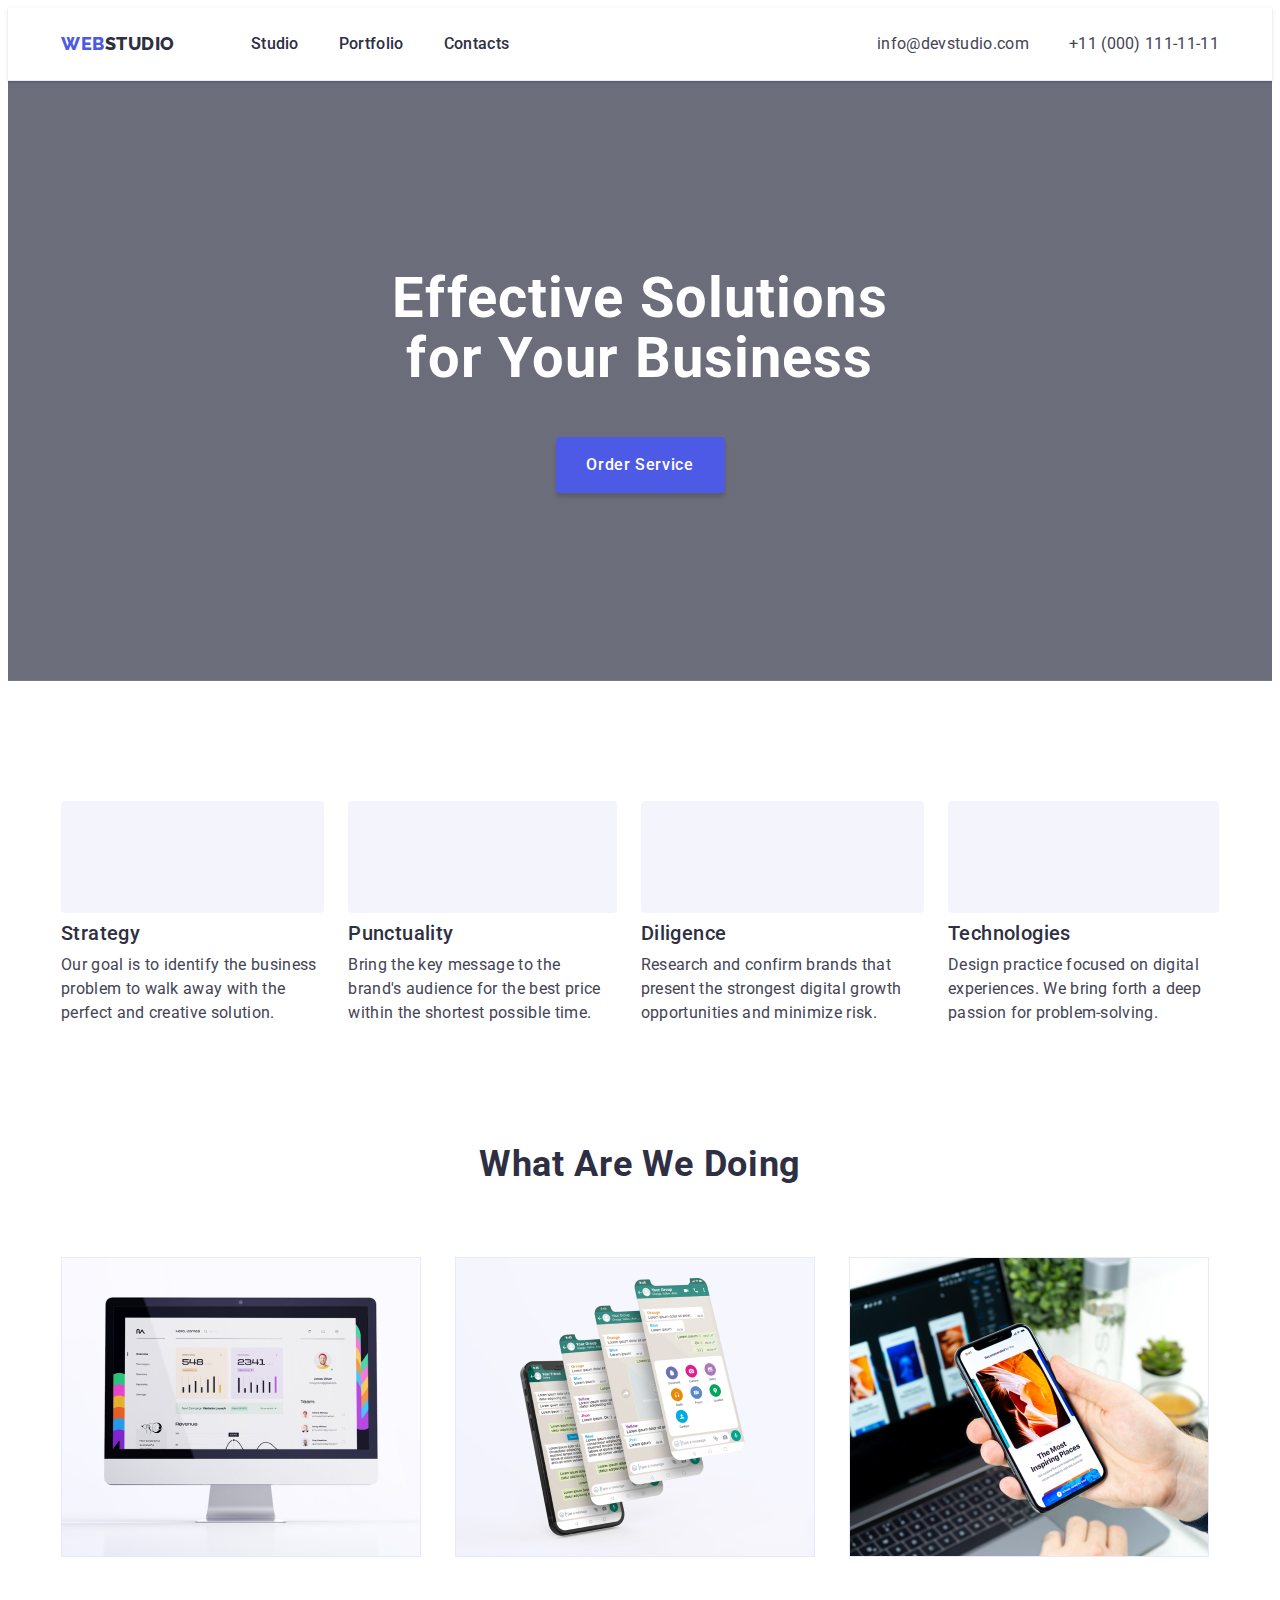
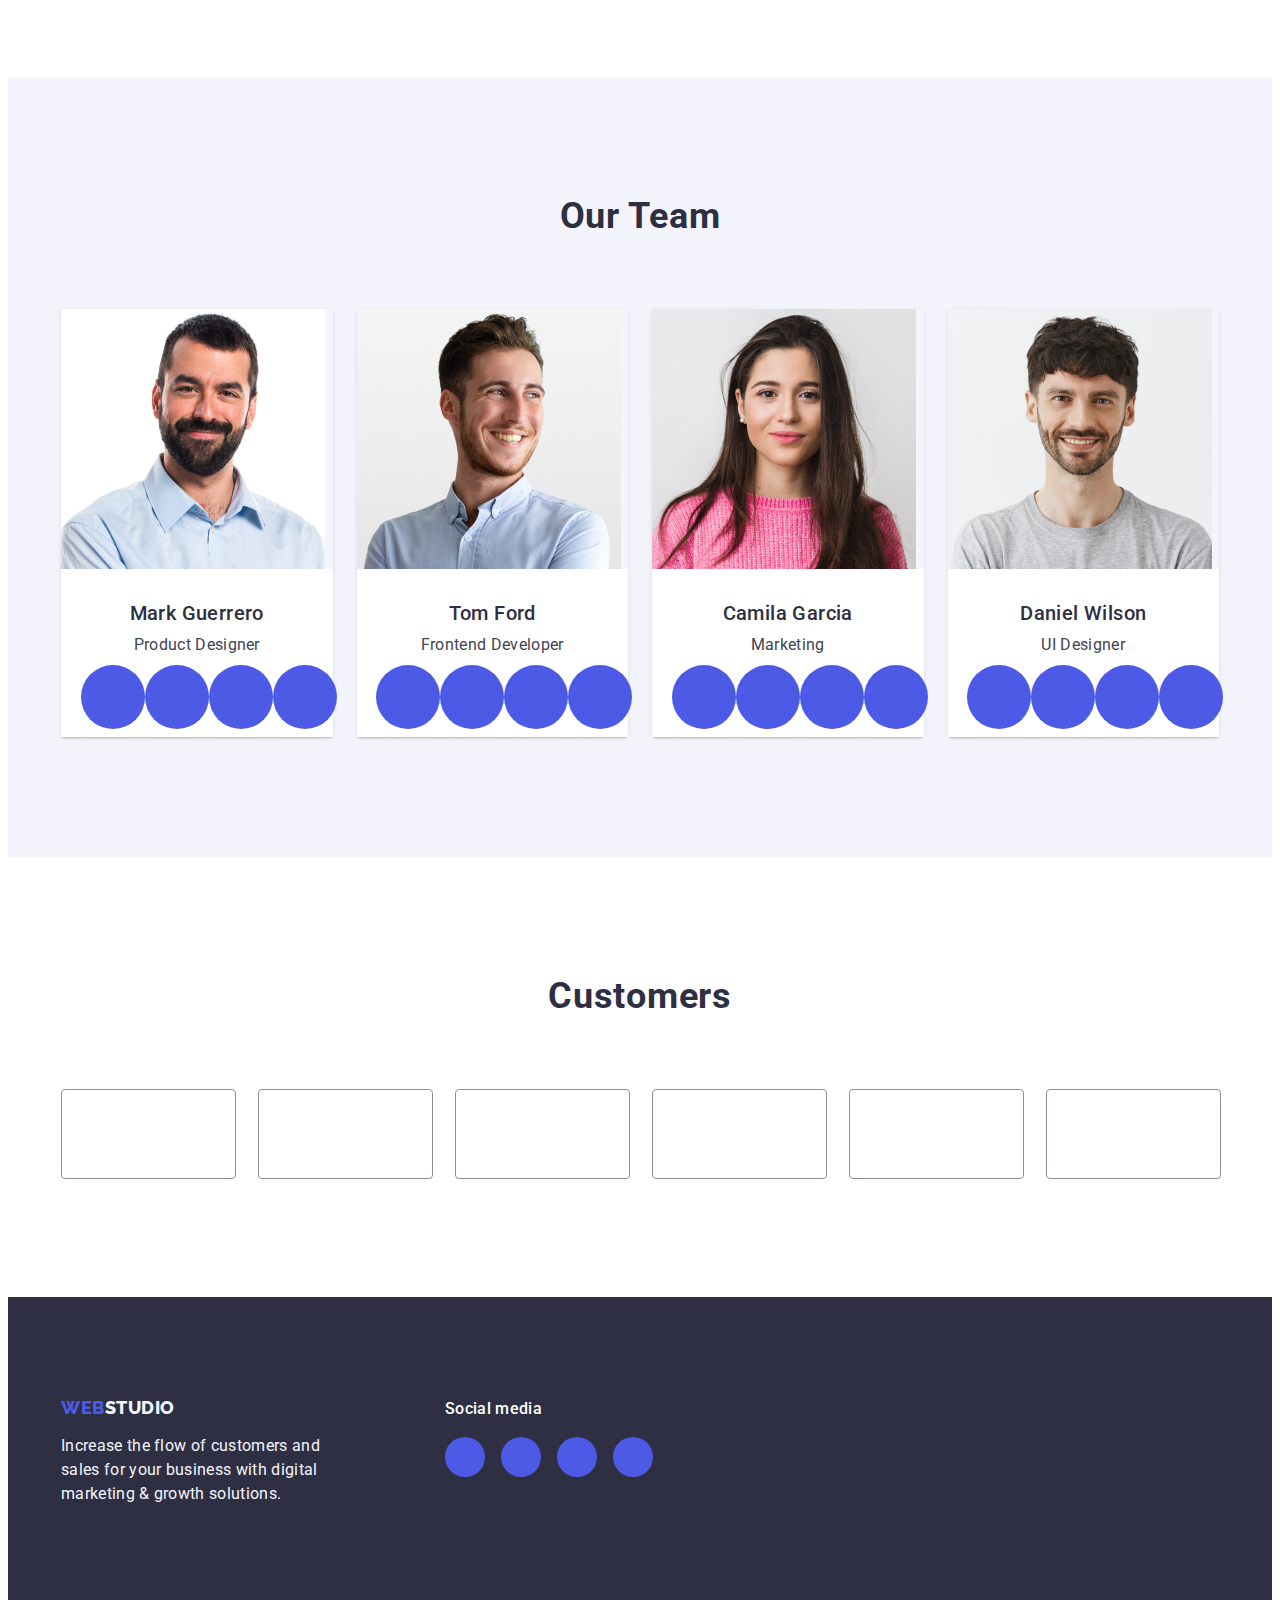
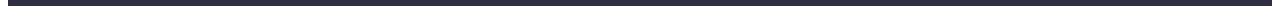
==== commit 72979fc7: "4" ====
--- a/index.html
+++ b/index.html
@@ -78,6 +78,11 @@
           <h2 class="visually-hidden">Company focus</h2>
           <ul class="features-list list">
             <li class="features-item">
+              <div class="features-icon-box">
+                <svg class="features-icon" width="64" height="64">
+                  <use href="./images/icons.svg#icon-antenna"></use>
+                </svg>
+              </div>
               <h3 class="features-title">Strategy</h3>
               <p class="features-text">
                 Our goal is to identify the business problem to walk away with
@@ -85,6 +90,11 @@
               </p>
             </li>
             <li class="features-item">
+              <div class="features-icon-box">
+                <svg class="features-icon" width="64" height="64">
+                  <use href="./images/icons.svg#icon-clock"></use>
+                </svg>
+              </div>
               <h3 class="features-title">Punctuality</h3>
               <p class="features-text">
                 Bring the key message to the brand's audience for the best price
@@ -92,6 +102,11 @@
               </p>
             </li>
             <li class="features-item">
+              <div class="features-icon-box">
+                <svg class="features-icon" width="64" height="64">
+                  <use href="./images/icons.svg#icon-diagram"></use>
+                </svg>
+              </div>
               <h3 class="features-title">Diligence</h3>
               <p class="features-text">
                 Research and confirm brands that present the strongest digital
@@ -99,6 +114,11 @@
               </p>
             </li>
             <li class="features-item">
+              <div class="features-icon-box">
+                <svg class="features-icon" width="64" height="64">
+                  <use href="./images/icons.svg#icon-astronaut"></use>
+                </svg>
+              </div>
               <h3 class="features-title">Technologies</h3>
               <p class="features-text">
                 Design practice focused on digital experiences. We bring forth a
@@ -158,6 +178,52 @@
               <div class="cards">
                 <h3 class="team-name">Mark Guerrero</h3>
                 <p class="team-text">Product Designer</p>
+                <ul class="soc-list">
+                  <li class="soc-item">
+                    <a
+                      class="soc-link"
+                      href=""
+                      target="_blank"
+                      rel="nooopener noreferrer"
+                      ><svg class="soc-icon" width="16" height="16">
+                        <use href="./images/icons.svg#icon-instagram"></use>
+                      </svg>
+                    </a>
+                  </li>
+                  <li class="soc-item">
+                    <a
+                      class="soc-link"
+                      href=""
+                      target="_blank"
+                      rel="nooopener noreferrer"
+                      ><svg class="soc-icon" width="16" height="16">
+                        <use href="./images/icons.svg#icon-twitter"></use>
+                      </svg>
+                    </a>
+                  </li>
+                  <li class="soc-item">
+                    <a
+                      class="soc-link"
+                      href=""
+                      target="_blank"
+                      rel="nooopener noreferrer"
+                      ><svg class="soc-icon" width="16" height="16">
+                        <use href="./images/icons.svg#icon-facebook"></use>
+                      </svg>
+                    </a>
+                  </li>
+                  <li class="soc-item">
+                    <a
+                      class="soc-link"
+                      href=""
+                      target="_blank"
+                      rel="nooopener noreferrer"
+                      ><svg class="soc-icon" width="16" height="16">
+                        <use href="./images/icons.svg#icon-linkedin"></use>
+                      </svg>
+                    </a>
+                  </li>
+                </ul>
               </div>
             </li>
             <li class="team-item">
@@ -171,6 +237,52 @@
               <div class="cards">
                 <h3 class="team-name">Tom Ford</h3>
                 <p class="team-text">Frontend Developer</p>
+                <ul class="soc-list">
+                  <li class="soc-item">
+                    <a
+                      class="soc-link"
+                      href=""
+                      target="_blank"
+                      rel="nooopener noreferrer"
+                      ><svg class="soc-icon" width="16" height="16">
+                        <use href="./images/icons.svg#icon-instagram"></use>
+                      </svg>
+                    </a>
+                  </li>
+                  <li class="soc-item">
+                    <a
+                      class="soc-link"
+                      href=""
+                      target="_blank"
+                      rel="nooopener noreferrer"
+                      ><svg class="soc-icon" width="16" height="16">
+                        <use href="./images/icons.svg#icon-twitter"></use>
+                      </svg>
+                    </a>
+                  </li>
+                  <li class="soc-item">
+                    <a
+                      class="soc-link"
+                      href=""
+                      target="_blank"
+                      rel="nooopener noreferrer"
+                      ><svg class="soc-icon" width="16" height="16">
+                        <use href="./images/icons.svg#icon-facebook"></use>
+                      </svg>
+                    </a>
+                  </li>
+                  <li class="soc-item">
+                    <a
+                      class="soc-link"
+                      href=""
+                      target="_blank"
+                      rel="nooopener noreferrer"
+                      ><svg class="soc-icon" width="16" height="16">
+                        <use href="./images/icons.svg#icon-linkedin"></use>
+                      </svg>
+                    </a>
+                  </li>
+                </ul>
               </div>
             </li>
             <li class="team-item">
@@ -184,6 +296,52 @@
               <div class="cards">
                 <h3 class="team-name">Camila Garcia</h3>
                 <p class="team-text">Marketing</p>
+                <ul class="soc-list">
+                  <li class="soc-item">
+                    <a
+                      class="soc-link"
+                      href=""
+                      target="_blank"
+                      rel="nooopener noreferrer"
+                      ><svg class="soc-icon" width="16" height="16">
+                        <use href="./images/icons.svg#icon-instagram"></use>
+                      </svg>
+                    </a>
+                  </li>
+                  <li class="soc-item">
+                    <a
+                      class="soc-link"
+                      href=""
+                      target="_blank"
+                      rel="nooopener noreferrer"
+                      ><svg class="soc-icon" width="16" height="16">
+                        <use href="./images/icons.svg#icon-twitter"></use>
+                      </svg>
+                    </a>
+                  </li>
+                  <li class="soc-item">
+                    <a
+                      class="soc-link"
+                      href=""
+                      target="_blank"
+                      rel="nooopener noreferrer"
+                      ><svg class="soc-icon" width="16" height="16">
+                        <use href="./images/icons.svg#icon-facebook"></use>
+                      </svg>
+                    </a>
+                  </li>
+                  <li class="soc-item">
+                    <a
+                      class="soc-link"
+                      href=""
+                      target="_blank"
+                      rel="nooopener noreferrer"
+                      ><svg class="soc-icon" width="16" height="16">
+                        <use href="./images/icons.svg#icon-linkedin"></use>
+                      </svg>
+                    </a>
+                  </li>
+                </ul>
               </div>
             </li>
             <li class="team-item">
@@ -197,23 +355,195 @@
               <div class="cards">
                 <h3 class="team-name">Daniel Wilson</h3>
                 <p class="team-text">UI Designer</p>
-              </div>
+                <ul class="soc-list">
+                  <li class="soc-item">
+                    <a
+                      class="soc-link"
+                      href=""
+                      target="_blank"
+                      rel="nooopener noreferrer"
+                      ><svg class="soc-icon" width="16" height="16">
+                        <use href="./images/icons.svg#icon-instagram"></use>
+                      </svg>
+                    </a>
+                  </li>
+                  <li class="soc-item">
+                    <a
+                      class="soc-link"
+                      href=""
+                      target="_blank"
+                      rel="nooopener noreferrer"
+                      ><svg class="soc-icon" width="16" height="16">
+                        <use href="./images/icons.svg#icon-twitter"></use>
+                      </svg>
+                    </a>
+                  </li>
+                  <li class="soc-item">
+                    <a
+                      class="soc-link"
+                      href=""
+                      target="_blank"
+                      rel="nooopener noreferrer"
+                      ><svg class="soc-icon" width="16" height="16">
+                        <use href="./images/icons.svg#icon-facebook"></use>
+                      </svg>
+                    </a>
+                  </li>
+                  <li class="soc-item">
+                    <a
+                      class="soc-link"
+                      href=""
+                      target="_blank"
+                      rel="nooopener noreferrer"
+                      ><svg class="soc-icon" width="16" height="16">
+                        <use href="./images/icons.svg#icon-linkedin"></use>
+                      </svg>
+                    </a>
+                  </li>
+                </ul>
+              </div>
+            </li>
+          </ul>
+        </div>
+      </section>
+      <!-- Customers -->
+      <section class="section-customers">
+        <div class="container">
+          <h2 class="customers-title">Customers</h2>
+          <ul class="customers-list">
+            <li class="customers-item">
+              <a
+                class="customers-icon-link"
+                href=""
+                target="_blank"
+                rel="nooopener noreferrer"
+                ><svg class="customers-icon" width="104" height="56">
+                  <use href="./images/icons.svg#icon-client1"></use>
+                </svg>
+              </a>
+            </li>
+            <li class="customers-item">
+              <a
+                class="customers-icon-link"
+                href=""
+                target="_blank"
+                rel="nooopener noreferrer"
+                ><svg class="customers-icon" width="104" height="56">
+                  <use href="./images/icons.svg#icon-client2"></use>
+                </svg>
+              </a>
+            </li>
+            <li class="customers-item">
+              <a
+                class="customers-icon-link"
+                href=""
+                target="_blank"
+                rel="nooopener noreferrer"
+                ><svg class="customers-icon" width="104" height="56">
+                  <use href="./images/icons.svg#icon-client3"></use>
+                </svg>
+              </a>
+            </li>
+            <li class="customers-item">
+              <a
+                class="customers-icon-link"
+                href=""
+                target="_blank"
+                rel="nooopener noreferrer"
+                ><svg class="customers-icon" width="104" height="56">
+                  <use href="./images/icons.svg#icon-client4"></use>
+                </svg>
+              </a>
+            </li>
+            <li class="customers-item">
+              <a
+                class="customers-icon-link"
+                href=""
+                target="_blank"
+                rel="nooopener noreferrer"
+                ><svg class="customers-icon" width="104" height="56">
+                  <use href="./images/icons.svg#icon-client5"></use>
+                </svg>
+              </a>
+            </li>
+            <li class="customers-item">
+              <a
+                class="customers-icon-link"
+                href=""
+                target="_blank"
+                rel="nooopener noreferrer"
+                ><svg class="customers-icon" width="104" height="56">
+                  <use href="./images/icons.svg#icon-client6"></use>
+                </svg>
+              </a>
             </li>
           </ul>
         </div>
       </section>
     </main>
     <!-- Footer-->
-    <footer class="section footer">
-      <div class="container">
-        <a class="footer-logo link" href="./index.html">
-          Web<span class="logo">Studio</span></a
-        >
-        <p class="footer-text">
-          Increase the flow of customers and sales for your business with
-          digital marketing & growth solutions.
-        </p>
+    <footer class="section-footer">
+      <div class="container footer-container">
+        <div class="footer-box">
+          <a class="footer-logo link" href="./index.html"
+            >Web<span class="logo">Studio</span></a
+          >
+          <p class="footer-text">
+            Increase the flow of customers and sales for your business with
+            digital marketing & growth solutions.
+          </p>
+        </div>
+        <div class="footer-soc-box">
+          <p class="soc-text">Social media</p>
+          <ul class="footer-soc-list">
+            <li class="footer-soc-item">
+              <a
+                class="footer-soc-link"
+                href=""
+                target="_blank"
+                rel="noopener no referrer"
+                ><svg class="footer-icon" width="24" height="24">
+                  <use href="./images/icons.svg#icon-instagram"></use>
+                </svg>
+              </a>
+            </li>
+            <li class="footer-soc-item">
+              <a
+                class="footer-soc-link"
+                href=""
+                target="_blank"
+                rel="noopener no referrer"
+                ><svg class="footer-icon" width="24" height="24">
+                  <use href="./images/icons.svg#icon-twitter"></use>
+                </svg>
+              </a>
+            </li>
+            <li class="footer-soc-item">
+              <a
+                class="footer-soc-link"
+                href=""
+                target="_blank"
+                rel="noopener no referrer"
+                ><svg class="footer-icon" width="24" height="24">
+                  <use href="./images/icons.svg#icon-facebook"></use>
+                </svg>
+              </a>
+            </li>
+            <li class="footer-soc-item">
+              <a
+                class="footer-soc-link"
+                href=""
+                target="_blank"
+                rel="noopener no referrer"
+                ><svg class="footer-icon" width="24" height="24">
+                  <use href="./images/icons.svg#icon-linkedin"></use>
+                </svg>
+              </a>
+            </li>
+          </ul>
+        </div>
       </div>
     </footer>
+    <script src="./js/modal.js"></script>
   </body>
 </html>
--- a/css/styles.css
+++ b/css/styles.css
@@ -14,6 +14,9 @@
   --bttn-first-color: #4d5ae5;
   --bttn-second-color: #ffffff;
   --border-bttn-color: #e7e9fc;
+  --icon-color: #f4f4fd;
+  --second-icon-color: #8e8f99;
+  --background-color-icon: #4d5ae5;
 }
 
 body {
@@ -67,11 +70,6 @@
 /*----- Home page -----*/
 
 /* Header (Home page , Portfolio) */
-
-.header {
-  border-bottom: 1px solid #e7e9fc;
-}
-
 .container {
   width: 100%;
   max-width: 1158px;
@@ -79,6 +77,12 @@
   margin: 0 auto;
 }
 
+.header {
+  border-bottom: 1px solid #e7e9fc;
+  box-shadow: 0px 2px 1px rgba(46, 47, 66, 0.08),
+    0px 1px 1px rgba(46, 47, 66, 0.16), 0px 1px 6px rgba(46, 47, 66, 0.08);
+}
+
 .header-container {
   display: flex;
   align-items: center;
@@ -87,7 +91,7 @@
 .header-nav {
   display: flex;
   align-items: center;
-  flex-grow: 1;
+  margin-right: auto;
 }
 
 .header-nav-list {
@@ -97,13 +101,45 @@
 }
 
 .header-nav-link {
+  display: block;
   font-weight: 500;
   font-size: 16px;
   line-height: 1.5;
   letter-spacing: 0.02em;
-  padding-top: 24px;
-  padding-bottom: 24px;
+  padding: 24px 0;
+  transition: color 250ms cubic-bezier(0.4, 0, 0.2, 1);
+  position: relative;
   color: var(--first-text-color);
+}
+
+.studio {
+  color: #404bbf;
+}
+
+.studio::after {
+  content: "";
+  position: absolute;
+  left: 0px;
+  bottom: -1px;
+  height: 4px;
+  background-color: #404bbf;
+  border-radius: 2px;
+  width: 100%;
+}
+
+.portfolio {
+  color: #404bbf;
+}
+
+.portfolio::after {
+  content: "";
+  position: absolute;
+  left: 0px;
+  bottom: -1px;
+  height: 4px;
+  background-color: #404bbf;
+  border-radius: 2px;
+  width: 66px;
 }
 
 .header-nav-link:is(:hover, :focus) {
@@ -121,6 +157,7 @@
   margin-right: 76px;
   padding-top: 24px;
   padding-bottom: 24px;
+  position: relative;
   color: var(--logo-first-color);
 }
 
@@ -157,6 +194,7 @@
   letter-spacing: 0.02em;
   padding-top: 24px;
   padding-bottom: 24px;
+  transition: color 250ms cubic-bezier(0.4, 0, 0.2, 1);
   color: var(--second-text-color);
 }
 
@@ -169,9 +207,19 @@
 /* Hero Section */
 
 .section-hero {
-  width: 100%;
+  background-image: linear-gradient(
+      to bottom,
+      rgba(46, 47, 66, 0.7),
+      rgba(46, 47, 66, 0.7)
+    ),
+    url(../images/hero-image.jpg);
+  width: 100%;
+  max-width: 1440px;
   padding: 188px 0;
-  background: var(--background-second-color);
+  margin: 0 auto;
+  background-repeat: no-repeat;
+  background-position: center;
+  background-size: cover;
 }
 
 .hero-title {
@@ -204,6 +252,7 @@
   margin: 0 auto;
   color: var(--third-text-color);
   background: #4d5ae5;
+  transition: background-color 250ms cubic-bezier(0.4, 0, 0.2, 1);
 }
 
 .hero-button:is(:hover, :focus) {
@@ -235,8 +284,14 @@
   gap: 24px;
 }
 
-.features-item {
-  width: calc((100% - 3 * 24px) / 4);
+.features-icon-box {
+  height: 112px;
+  background-color: #f4f4fd;
+  border-radius: 4px;
+  margin-bottom: 8px;
+  display: flex;
+  align-items: center;
+  justify-content: center;
 }
 
 .features-title {
@@ -317,7 +372,7 @@
 /* Picture description (Cards) */
 
 .cards {
-  padding: 32px 16px;
+  padding: 32px 0;
   background: #ffffff;
 }
 
@@ -337,15 +392,111 @@
   line-height: 1.5;
   letter-spacing: 0.02em;
   text-align: center;
+  margin-bottom: 8px;
   color: var(--second-text-color);
 }
 
+/* Social list */
+
+.soc-icon {
+  fill: var(--icon-color);
+}
+
+.soc-list {
+  display: flex;
+  flex-direction: row;
+  justify-content: center;
+  align-items: center;
+  padding: 0px;
+  gap: 24px;
+}
+
+.soc-item {
+  width: 40px;
+  height: 40px;
+}
+
+.soc-link {
+  display: flex;
+  align-items: center;
+  justify-content: center;
+  width: 100%;
+  height: 100%;
+  border-radius: 50%;
+  padding: 12px;
+  background: #4d5ae5;
+  transition: background-color 250ms cubic-bezier(0.4, 0, 0.2, 1);
+}
+
+.soc-link:is(:hover, :focus) {
+  background-color: #404bbf;
+}
+/* Customers */
+
+.section-customers {
+  width: 100%;
+  padding: 120px 0;
+  background-color: var(--background-main-color);
+}
+
+.customers-title {
+  font-weight: 700;
+  font-size: 36px;
+  line-height: 1.11;
+  text-align: center;
+  letter-spacing: 0.02em;
+  text-transform: capitalize;
+  margin-bottom: 72px;
+  color: var(--first-text-color);
+}
+
+.customers-list {
+  display: flex;
+  gap: 24px;
+}
+
+.customers-item {
+  width: calc((100% - 5 * 24px) / 6);
+  height: 88px;
+}
+
+.customers-icon-link {
+  display: flex;
+  align-items: center;
+  justify-content: center;
+  width: 100%;
+  height: 100%;
+  color: var(--second-icon-color);
+  border: 1px solid #8e8f99;
+  border-radius: 4px;
+  transition: border-color 250ms cubic-bezier(0.4, 0, 0.2, 1),
+    color 250ms cubic-bezier(0.4, 0, 0.2, 1);
+}
+
+.customers-icon-link:is(:hover, :focus) {
+  border-color: #404bbf;
+  color: #404bbf;
+}
+
+.customers-icon {
+  fill: currentColor;
+}
+
 /* Footer (Home page , Portfolio) */
 
-.footer {
+.section-footer {
   width: 100%;
   padding: 100px 0;
   background: var(--background-second-color);
+}
+
+.footer-container {
+  display: flex;
+  align-items: baseline;
+}
+
+.footer-box {
+  margin-right: 120px;
 }
 
 .footer-logo {
@@ -381,6 +532,44 @@
   color: var(--fourth-text-color);
 }
 
+.soc-text {
+  font-weight: 500;
+  font-size: 16px;
+  line-height: 1.5;
+  letter-spacing: 0.02em;
+  color: var(--third-text-color);
+  margin-bottom: 16px;
+}
+
+.footer-soc-list {
+  display: flex;
+  gap: 16px;
+}
+
+.footer-soc-item {
+  width: 40px;
+  height: 40px;
+}
+
+.footer-soc-link {
+  width: 100%;
+  height: 100%;
+  border-radius: 50%;
+  background-color: var(--background-color-icon);
+  display: flex;
+  align-items: center;
+  justify-content: center;
+  transition: background-color 250ms cubic-bezier(0.4, 0, 0.2, 1);
+}
+
+.footer-icon {
+  fill: var(--icon-color);
+}
+
+.footer-soc-link:is(:hover, :focus) {
+  background-color: #31d0aa;
+}
+
 /*----- Portfolio Page -----*/
 
 .section-portfolio {
@@ -408,12 +597,18 @@
   border-radius: 4px;
   color: var(--bttn-first-color);
   background: var(--bttn-background-second-color);
+  transition: color 250ms cubic-bezier(0.4, 0, 0.2, 1),
+    background-color 250ms cubic-bezier(0.4, 0, 0.2, 1),
+    border-color 250ms cubic-bezier(0.4, 0, 0.2, 1),
+    box-shadow 250ms cubic-bezier(0.4, 0, 0.2, 1);
 }
 
 .portfolio-button:is(:hover, :focus) {
   color: #ffffff;
   background-color: #404bbf;
-  border: 1px solid transparent;
+  box-shadow: 0px 3px 1px rgba(0, 0, 0, 0.1), 0px 2px 1px rgba(0, 0, 0, 0.08),
+    0px 2px 2px rgba(0, 0, 0, 0.12);
+  border-radius: 4px;
 }
 
 /* -Examples of projects- */
@@ -430,6 +625,23 @@
   width: calc((100% - 2 * 24px) / 3);
 }
 
+.portfolio-ptojects-link {
+  display: block;
+  transition: box-shadow 250ms cubic-bezier(0.4, 0, 0.2, 1);
+}
+
+.portfolio-projects-link:hover {
+  box-shadow: 0px 1px 6px rgba(46, 47, 66, 0.08),
+    0px 1px 1px rgba(46, 47, 66, 0.16), 0px 2px 1px rgba(46, 47, 66, 0.08);
+  transform: translateY(0%);
+}
+
+.portfolio-projects-link:focus {
+  box-shadow: 0px 1px 6px rgba(46, 47, 66, 0.08),
+    0px 1px 1px rgba(46, 47, 66, 0.16), 0px 2px 1px rgba(46, 47, 66, 0.08);
+  transform: translateY(0%);
+}
+
 .portfolio-cards {
   padding: 32px 16px;
   border: 1px solid #e7e9fc;
@@ -452,3 +664,27 @@
   letter-spacing: 0.02em;
   color: var(--second-text-color);
 }
+
+.projects-block {
+  position: relative;
+  overflow: hidden;
+}
+
+.projects-block-text {
+  position: absolute;
+  height: 100%;
+  width: 100%;
+  top: 0;
+  font-size: 16px;
+  line-height: 1.5;
+  letter-spacing: 0.02em;
+  padding: 40px 32px;
+  background-color: var(--background-color-icon);
+  color: var(--fourth-text-color);
+  transform: translateY(100%);
+  transition: transform 250ms cubic-bezier(0.4, 0, 0.2, 1);
+}
+
+.projects-block:is(:hover, :focus) .projects-block-text {
+  transform: translateY(0%);
+}
